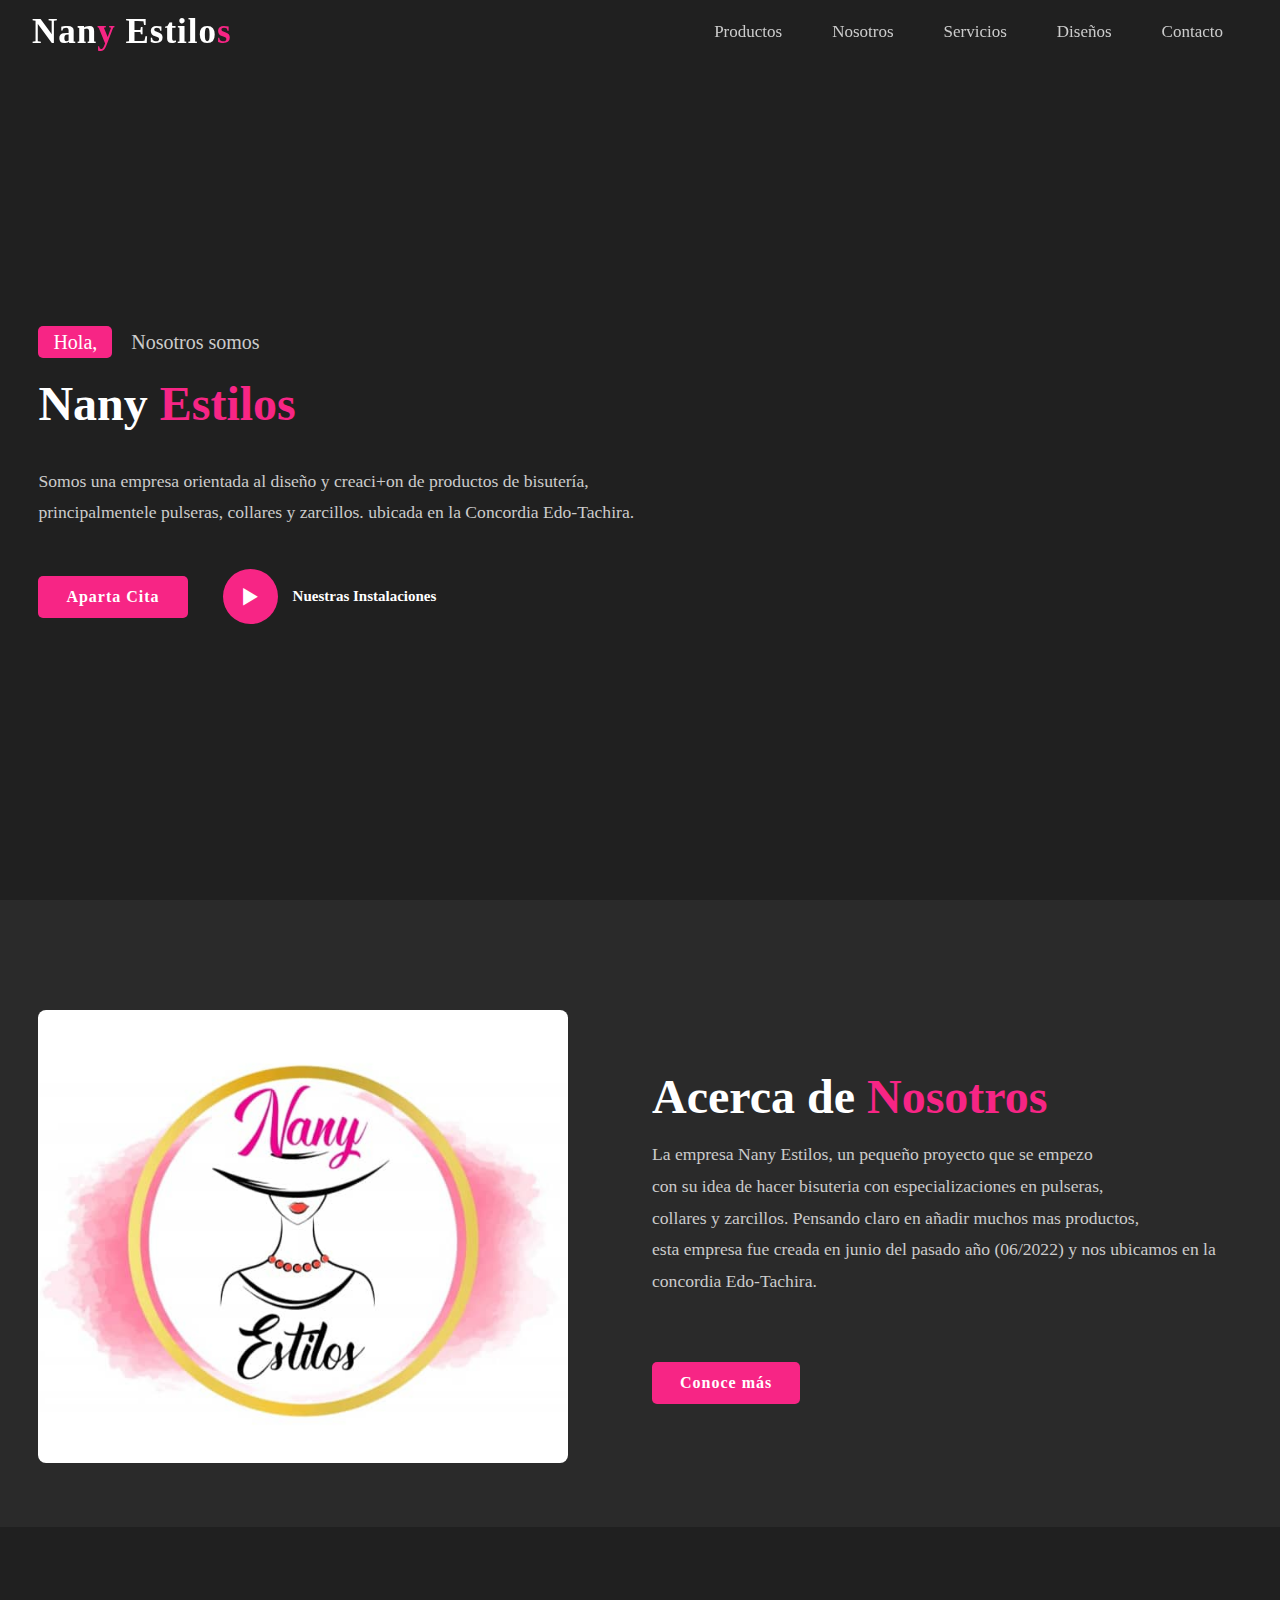
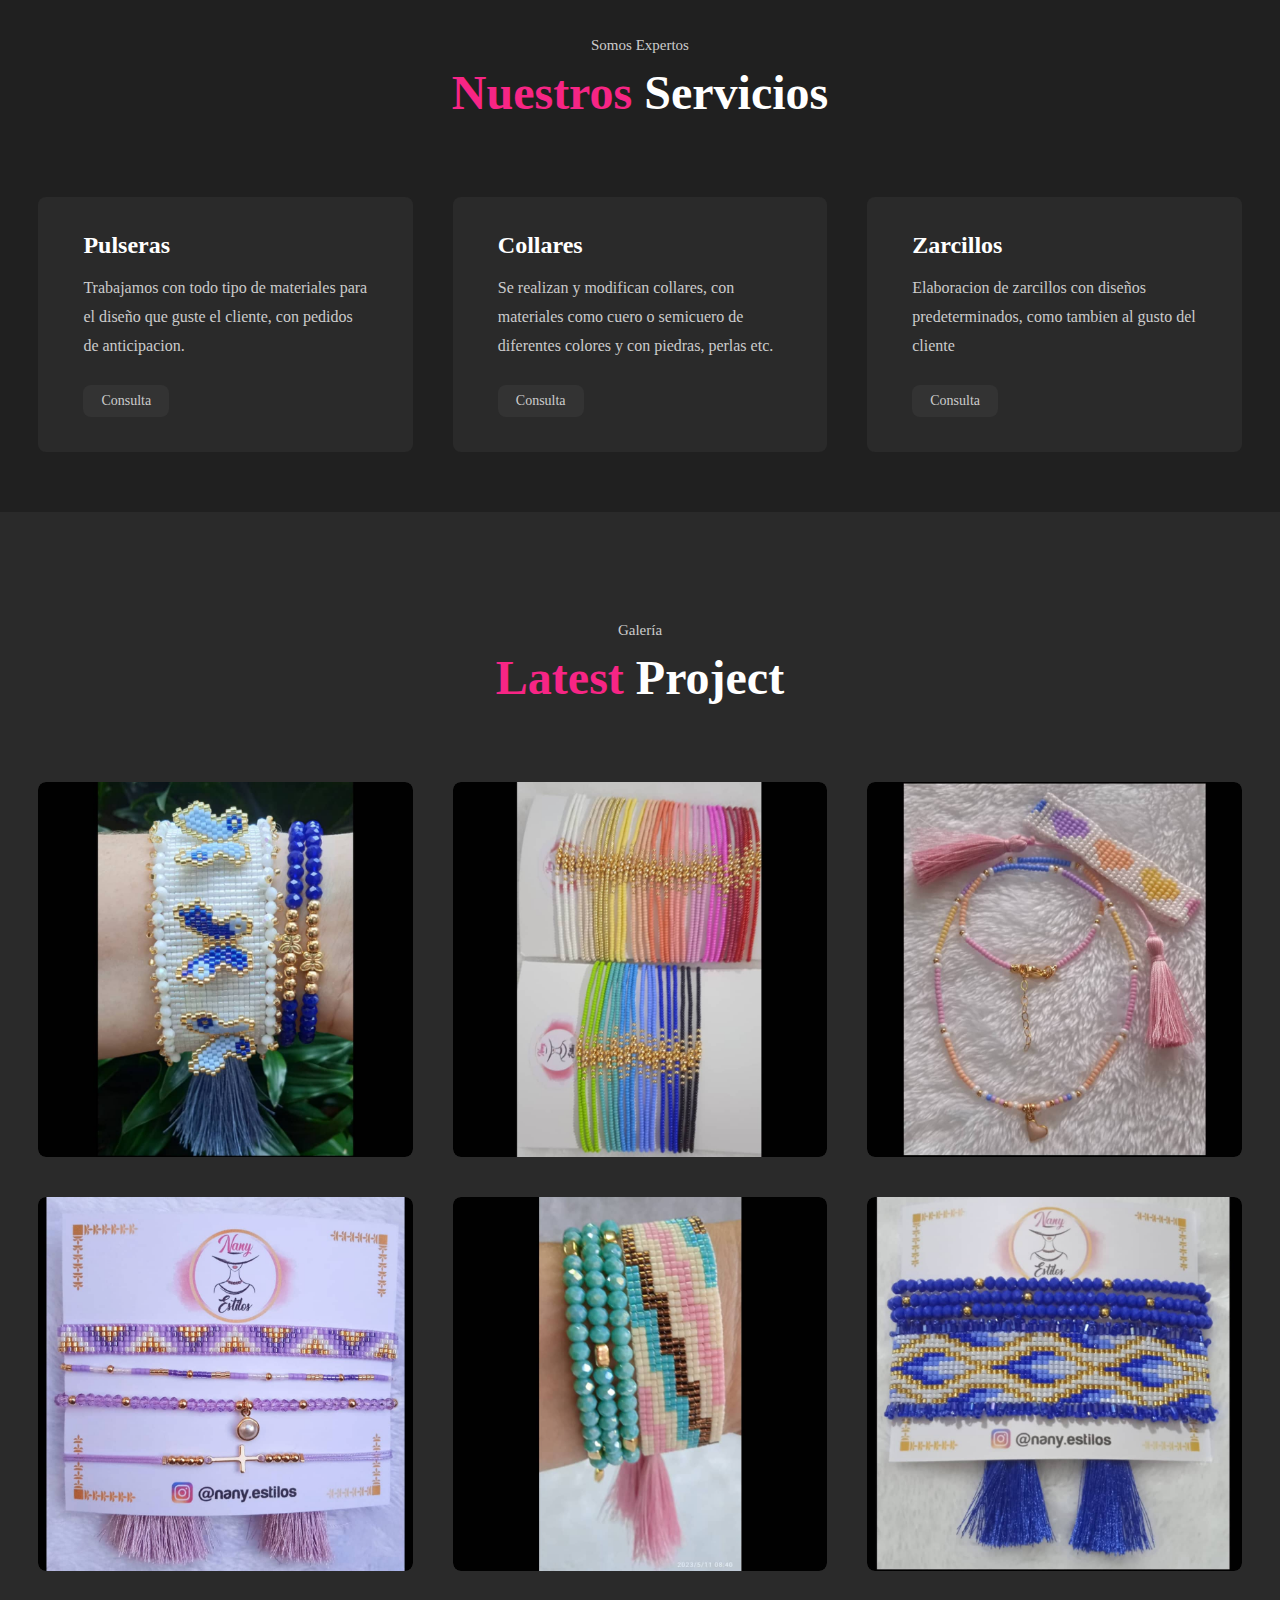
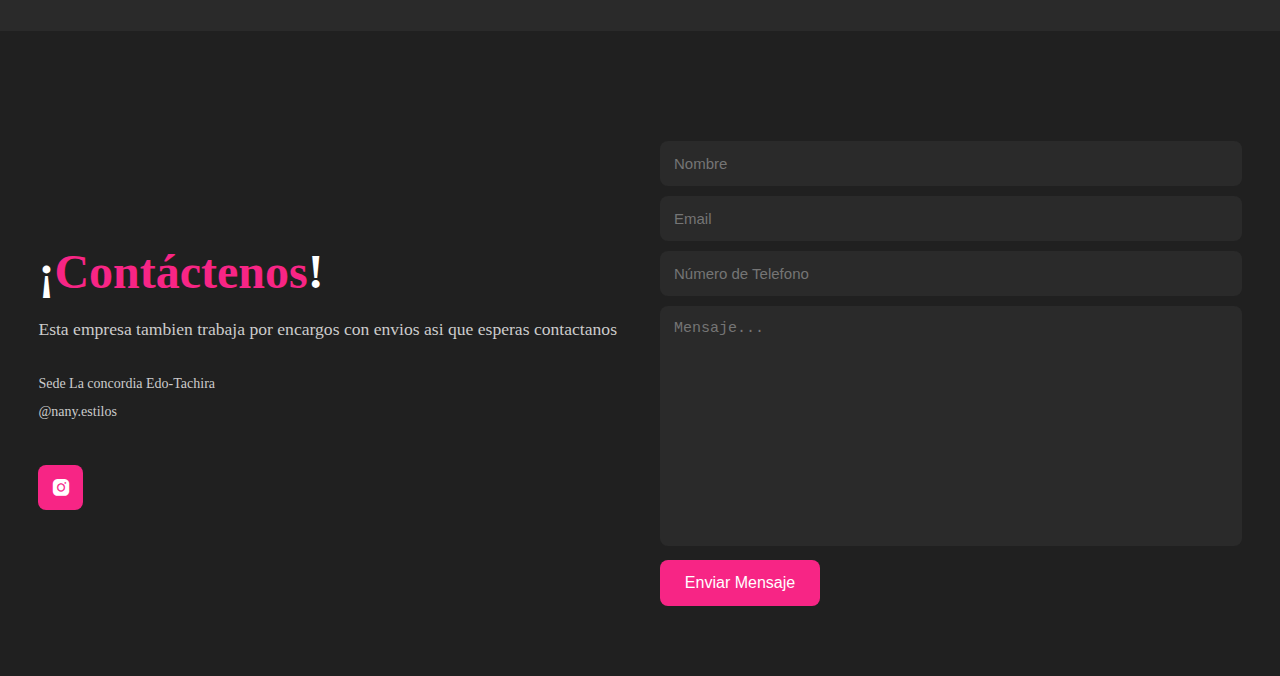
==== html/index.html @ 9bb36cf0 "enlaces" ====
<!DOCTYPE html>
<html lang="es-419">
<head>
    <meta charset="UTF-8">
    <meta name="viewport" content="width=device-width, initial-scale=1.0">
    <link rel="stylesheet" href="../css/index.css">
    <title>Document</title>

    <!-- enlace a libreria de iconos -->
    <link rel="stylesheet" href="https://unpkg.com/boxicons@latest/css/boxicons.min.css">

    <link rel="preconnect" href="https://fonts.googleapis.com">
    <link rel="preconnect" href="https://fonts.gstatic.com" crossorigin>
    <link href="https://fonts.googleapis.com/css2?family=Poppins:wght@300;400;500;600;700;800;900&display=swap"
        rel="stylesheet">
    <link rel="stylesheet" href="https://cdnjs.cloudflare.com/ajax/libs/font-awesome/5.15.3/css/all.min.css"></head>
<body>
    <!-- start header -->
    <header>
        <a href="#" class="logo">Nan<span>y</span> Estilo<span>s</span></a>
        <ul class="navlist">
            <li> <a href="./productos.html"> Productos</a> </li>
            <li> <a href="#nosotros"> Nosotros</a> </li>
            <li> <a href="#servicios"> Servicios</a> </li>
            <li> <a href="#diseños"> Diseños</a> </li>
            <li> <a href="#contacto"> Contacto</a> </li> 
        </ul>
        <div class="bx bx-menu" id="menu-icon">

        </div>
    </header>
    <!-- end header -->

    <!-- start home-->
    <section class="home" id="home">
        <div class="home-text">
            <div class="slide">
                <span class="one">Hola,</span>
                <span class="two">Nosotros somos</span>
            </div>
            <h3>Nany<span> Estilos</span></h3>
            <p>Somos una empresa orientada al diseño y creaci+on de productos de bisutería, <br>
               principalmentele pulseras, collares y zarcillos. ubicada en la Concordia Edo-Tachira.</p>
            <div class="button">
                <a href="#" class="btn">Aparta Cita</a>
                <a href="#" class="btn2" target="_blank"><span><i
                            class='bx bx-play'></i></span>Nuestras Instalaciones</a>
            </div>
        </div>
    </section>

    <!----about section design--->
    <a name="nosotros"></a>
    <section class="about" id="about" >
        <div class="about-img">
            <img src="../img/WhatsApp Image 2023-06-22 at 12.12.13 AM.jpeg">
        </div>

        <div class="about-text">
            <h2> Acerca de <span>Nosotros</span></h2>
            <br>
            <p>La empresa Nany Estilos, un pequeño proyecto que se empezo <br> con su idea de hacer bisuteria con especializaciones en pulseras, <br>
               collares y zarcillos. Pensando claro en añadir muchos mas productos, <br> esta empresa fue creada en junio del pasado año (06/2022)
               y nos ubicamos en la concordia Edo-Tachira.
            </p>
            <a href="#" class="btn">Conoce más</a>
        </div>
    </section>

    <!----service section design--->
    <a name="servicios"></a>
    <section class="services" id="services">
        <div class="main-text">
            <p>Somos Expertos </p>
            <h2><span>Nuestros</span> Servicios</h2>
        </div>

        <div class="services-content">
            <div class="box">
                <div class="s-icons">
                    <!-- <i class='bx bx-edit-alt'></i> -->
                </div>
                <h3>Pulseras </h3>
                <p>Trabajamos con todo tipo de materiales para el diseño que guste el cliente, con pedidos de anticipacion. </p>
                <a href="#" class="read">Consulta</a>
            </div>

            <div class="box">
                <div class="s-icons">
                    <!-- <i class="fa fa-heart"></i> -->
                </div>
                <h3>Collares</h3>
                <p>Se realizan y modifican collares, con materiales como cuero o semicuero de diferentes colores y con piedras, perlas etc. </p>
                <a href="#" class="read">Consulta</a>
            </div>

            <div class="box">
                <div class="s-icons">
                    <!-- <i class="fa fa-brain"></i> -->
                </div>
                <h3>Zarcillos</h3>
                <p>Elaboracion de zarcillos con diseños predeterminados, como tambien al gusto del cliente</p>
                <a href="#" class="read">Consulta</a>
            </div>

        </div>
    </section>

    <!----portfolio section design--->
    <a name="diseños"></a>
    <section class="portfolio" id="portfolio">
        <div class="main-text">
            <p>Galería</p>
            <h2><span>Latest</span> Project</h2>
        </div>

        <div class="portfolio-content">
            <div class="row">
                <img src="../img/img1.jpeg">
                <div class="layer">
                    <h5>Diseño 1</h5>
                    <p>Para mas modelos y compra virtual dar click aqui.</p>
                    <a href="../html/productos.html"><i class='bx bx-link-external' ></i></a>
                </div>
            </div>

            <div class="row">
                <img src="../img/img2.jpeg">
                <div class="layer">
                    <h5>Diseño 2</h5>
                    <p>Para mas modelos y compra virtual dar click aqui.</p>
                    <a href="../html/productos.html"><i class='bx bx-link-external' ></i></a>
                </div>
            </div>

            <div class="row">
                <img src="../img/img3.jpeg">
                <div class="layer">
                    <h5>Diseño 3</h5>
                    <p>Para mas modelos y compra virtual dar click aqui.</p>
                    <a href="../html/productos.html"><i class='bx bx-link-external' ></i></a>
                </div>
            </div>

            <div class="row">
                <img src="../img/img14.jpeg">
                <div class="layer">
                    <h5>Diseño 4</h5>
                    <p>Para mas modelos y compra virtual dar click aqui.</p>
                    <a href="../html/productos.html"><i class='bx bx-link-external' ></i></a>
                </div>
            </div>

            <div class="row">
                <img src="../img/img5.jpeg">
                <div class="layer">
                    <h5D>Diseño 5</h5>
                    <p>Para mas modelos y compra virtual dar click aqui.</p>
                    <a href="../html/productos.html"><i class='bx bx-link-external' ></i></a>
                </div>
            </div>

            <div class="row">
                <img src="../img/img6.jpeg">
                <div class="layer">
                    <h5>Diseño 6</h5>
                    <p>Para mas modelos y compra virtual dar click aqui.</p>
                    <a href="../html/productos.htm"><i class='bx bx-link-external' ></i></a>
                </div>
            </div>

        </div>
    </section>


    <!----contact section design--->
    <a name="contacto"></a>
    <section class="contact" id="contact">
        <div class="contact-text">
            <h2>¡<span>Contáctenos</span>!</h2>
            <br>
            <p>Esta empresa tambien trabaja por encargos con envios asi que esperas contactanos</p>
            <div class="list">
                <li><a
                        href="https://www.instagram.com/nany.estilos/">Sede
                        La concordia Edo-Tachira</a></li>
                <li><a href="#">@nany.estilos</a></li>
            </div>

            <div class="contact-icons">
                <a href="https://www.instagram.com/nany.estilos/"><i
                        class='bx bxl-instagram-alt'></i></a>
            </div>
        </div>

        <div class="contact-form">
            <form action="/message" method="post">
                <input type="name" placeholder="Nombre" name="name" required >
                <input type="email" placeholder="Email" name="email" required >
                <input type="number" placeholder="Número de Telefono" name="telefono" required>
                <textarea cols="35" rows="10" placeholder="Mensaje..." name="message" required></textarea>
                <input type="submit" value="Enviar Mensaje" class="submit">
            </form>
        </div>
    </section>
    </section>
    <!-- end home  -->
</body>
<script src="../js/index.js"></script>
</html>
---- css/index.css ----
* {
    padding: 0;
    margin: 0;
    box-sizing: border-box;
    text-decoration: none;
    list-style: none;
    scroll-behavior: smooth;
}
:root {
    --bg-color: #2a2a2a;
    --second-bg-color: #202020;
    --text-color: #fff;
    --second-color: #ccc;
    --main-color: #f72585;
    --big-font: 5rem;
    --h2-font: 3rem;
    --p-font: 1.1rem;
}
body {
    background: var(--bg-color);
    color: var(--text-color)
}
header {
    position: fixed;
    width: 100%;
    top: 0;
    right: 0;
    z-index: 1000;
    display: flex;
    align-items: center;
    justify-content: space-between;
    background: transparent;
    padding: 22px 15%;
    border-bottom: 1px solid transparent;
    transition: all .45s ease;
}
.logo {
    color: var(--text-color);
    font-size: 35px;
    font-weight: 700;
    letter-spacing: 1px
}
span {
    color: #f72585;
}
.navlist {
    display: flex;
}
.navlist a{
    color: var(--second-color);
    font-size: 17px;
    font-weight: 500;
    margin: 0 25px;
    transition: all .45s ease;
}
.navlist a:hover {
    color: #f72585;
}
.navlist a.active {
    color: #f72585;
}
#menu-icon {
    font-size: 35px;
    color: var(--text-color);
    z-index: 10001;
    cursor: pointer;
    margin-left: 25px;
    display: none;
}

section {
    padding: 160px 15% 120px;
}
.home {
    position: relative;
    height: 100vh;
    width: 100%;
    background: #202020;
    background-size: cover;
    background-position: center;
    display: flex;
    align-items: center;
    justify-content: flex-start;
}
.slide {
    margin-bottom: 20px;
}
.one {
    display: inline-block;
    margin-right: 15px;
    height: 32px;
    padding: 0 15px;
    line-height: 32px;
    font-size: 20px;
    font-weight: 500;
    border-radius: 5px;
    background: var(--main-color);
    color: var(--text-color)
}
.two {
    display: inline-block;
    color: var(--second-color);
    font-size: 20px;
    font-weight: 500;
}
.home-text h1 {
    font-size: var(--second-color);
    font-weight: 700;
    color: var(--text-color);
    list-style: 1.1;
    margin: 0 0 8px;
}
.home-text h3{
	color: var(--text-color);
	margin: 0 0 35px;
	font-size: 3rem;
	font-weight: 700;
	line-height: 1.1;
}
.home-text p{
	color: var(--second-color);
	font-size: var(--p-font);
	line-height: 1.8;
	margin-bottom: 40px;
}
.button{
	display: inline-flex;
	align-items: center;
	justify-content: center;
}
.btn{
	display: inline-block;
	padding: 12px 28px;
	background: var(--main-color);
	border-radius: 5px;
	color: var(--text-color);
	font-size: 1rem;
	letter-spacing: 1px;
	font-weight: 600;
	transition: all .45s ease;
}
.btn:hover{
	transform: scale(0.9);
}
.btn2{
	display: inline-flex;
	align-items: center;
	justify-content: center;
	font-size: 15px;
	font-weight: 600;
	color: var(--text-color);
	margin-left: 35px;
}
.btn2 span i{
	height: 55px;
	width: 55px;
	background: var(--main-color);
	color: var(--text-color);
	display: flex;
	align-items: center;
	justify-content: center;
	font-size: 35px;
	border-radius: 50%;
	margin-right: 15px;
	transition: all .45s ease;
}
.btn2 span i:hover{
	transform: scale(1.1) translateY(5px);
}

header.sticky{
	background: var(--bg-color);
	border-bottom: 1px solid #ffffff1a;
	padding: 12px 15%;
}

.about{
	display: grid;
	grid-template-columns: repeat(2, 1fr);
	align-items: center;
	gap: 1.5rem;
}
.about-img img{
	max-width: 530px;
	height: auto;
	width: 100%;
	border-radius: 8px;
}
.about-text h2{
	font-size: var(--h2-font);
	line-height: 1;
}
.about-text h4{
	font-size: 24px;
	font-weight: 600;
	color: var(--text-color);
	line-height: 1.7;
	margin: 15px 0 30px;
}
.about-text p{
	color: var(--second-color);
	font-size: var(--p-font);
	line-height: 1.8;
	margin-bottom: 4rem;
}

.services{
	background: var(--second-bg-color);
}
.main-text{
	text-align: center;
}
.main-text p{
	color: var(--second-color);
	font-size: 15px;
	margin-bottom: 15px;
}
.main-text h2{
	font-size: var(--h2-font);
	line-height: 1;
}
.services-content{
	display: grid;
	grid-template-columns: repeat(auto-fit, minmax(250px, auto));
	align-items: center;
	gap: 2.5rem;
	margin-top: 5rem;
}
.box{
	background: var(--bg-color);
	padding: 35px 45px;
	border-radius: 8px;
	transition: all .45s ease;
}
.s-icons i{
	font-size: 32px;
	margin-bottom: 20px;
}
.box h3{
	font-size: 24px;
	font-weight: 600;
	color: var(--text-color);
	margin-bottom: 15px;
}
.box p{
	color: var(--second-color);
	font-size: 1rem;
	line-height: 1.8;
	margin-bottom: 25px;
}
.read{
	display: inline-block;
	padding: 8px 18px;
	background: #333333;
	color: var(--second-color);
	font-size: 14px;
	font-weight: 500;
	border-radius: 8px;
	transition: all .45s ease;
}
.read:hover{
	letter-spacing: 1px;
	background: #ffffff99;
	color: var(--text-color);
}
.box:hover{
	transform: translateY(-8px);
	cursor: pointer;
}

.portfolio-content{
	display: grid;
	grid-template-columns: repeat(auto-fit, minmax(350px, auto));
	align-items: center;
	gap: 2.5rem;
	margin-top: 5rem;
}
.row{
	position: relative;
	overflow: hidden;
	border-radius: 8px;
	cursor: pointer;
}
.row img{
	width: 100%;
	border-radius: 8px;
	display: block;
	transition: transform 0.5s;
}
.layer{
	width: 100%;
	height: 0;
	background: linear-gradient(rgba(0,0,0,0.1), #ff004f);
	position: absolute;
	border-radius: 8px;
	left: 0;
	bottom: 0;
	overflow: hidden;
	display: flex;
	flex-direction: column;
	align-items: center;
	justify-content: center;
	text-align: center;
	padding: 0 40px;
	transition: height 0.5s;
}
.layer h5{
	font-size: 20px;
	font-weight: 600;
	margin-bottom: 15px;
}
.layer p{
	color: var(--second-color);
	font-size: 1rem;
	line-height: 1.8;
}
.layer i{
	color: var(--main-color);
	margin-top: 20px;
	font-size: 20px;
	background: var(--text-color);
	width: 60px;
	height: 60px;
	display: flex;
	align-items: center;
	justify-content: center;
	border-radius: 50%;
}
.row:hover img{
	transform: scale(1.1);
}
.row:hover .layer{
	height: 100%;
}

.contact{
	background: var(--second-bg-color);
	display: grid;
	grid-template-columns: repeat(2, 1fr);
	align-items: center;
	gap: 2.5rem;
}
.contact-text h4{
	color: var(--text-color);
	margin: 18px 0;
	font-size: 20px;
	font-weight: 600;
}
.contact-text h2{
	font-size: var(--h2-font);
	line-height: 1;
}
.contact-text p{
	color: var(--second-color);
	font-size: var(--p-font);
	line-height: 1.8;
	margin-bottom: 30px;
}
.list{
	margin-bottom: 2.8rem;
}
.list li{
	margin-bottom: 12px;
}
.list li a{
	display: block;
	color: var(--second-color);
	font-size: 14px;
	transition: all .45s ease;
}
.list li a:hover{
	color: var(--text-color);
	transform: translateX(5px);
}
.contact-icons i{
	height: 45px;
	width: 45px;
	background: var(--main-color);
	color: var(--text-color);
	font-size: 22px;
	display: inline-flex;
	align-items: center;
	justify-content: center;
	border-radius: 8px;
	margin-right: 15px;
	transition: all .45s ease;
}
.contact-icons i:hover{
	background: var(--text-color);
	color: var(--main-color);
}

.contact-form form{
	position: relative;
}
.contact-form form input,
form textarea{
	width: 100%;
	padding: 14px;
	background: var(--bg-color);
	color: var(--text-color);
	border: none;
	outline: none;
	font-size: 15px;
	border-radius: 8px;
	margin-bottom: 10px;
}
.contact-form textarea{
	resize: none;
	height: 240px;
}
.contact-form .submit{
	display: inline-block;
	font-size: 16px;
	background: var(--main-color);
	color: var(--text-color);
	width: 160px;
	transition: all .45s ease;
}
.contact-form .submit:hover{
	transform: scale(1.1);
	cursor: pointer;
}

.end{
	padding: 20px 15%;
	display: flex;
	flex-wrap: wrap;
	align-items: center;
	justify-content: space-between;
	gap: 2rem;
	background: var(--bg-color);
}
.last-text p{
	color: var(--second-color);
	font-size: 14px;
}
.top i{
	padding: 10px;
	border-radius: 8px;
	font-size: 15px;
	color: var(--text-color);
	background: var(--main-color);
}



@media (max-width: 1480px){
	header{
		padding: 12px 2.5%;
		transition: .1s;
	}
	header.sticky{
		padding: 10px 2.5%;
		transition: .1s;;
	}
	section{
		padding: 110px 3% 60px;
	}
	.end{
		padding: 15px 3%;
	}
}

@media (max-width: 1100px){
	:root{
		--big-font: 4rem;
	  --h2-font: 2.5rem;
	  --p-font: 1rem;
	  transition: .1s;
	}
	.home-text h3{
		font-size: 2.5rem;
	}
	.home{
		height: 87vh;
	}
}

@media (max-width: 920px){
	.about{
		grid-template-columns: 1fr;
	}
	.about-img{
		text-align: center;
		order: 2;
	}
	.about-img img{
		width: 100%;
		height: auto;
		max-width: 100%;
	}
	.contact{
		grid-template-columns: 1fr;
	}
}





@media (max-width: 840px){
	#menu-icon{
		display: block;
	}
	.navlist{
		position: absolute;
		top: -1000px;
		right: 0;
		left: 0;
		display: flex;
		flex-direction: column;
		background: var(--bg-color);
		text-align: left;
		transition: all .45s ease;
	}
	.navlist a, .navlist button{
		display: block;
		margin: 17px;
		font-size: 20px;
		transition: all .45s ease;
		color: var(--text-color);
	}
	.navlist a:hover{
		color: var(--main-color);
	}
	.navlist a.active{
		color: var(--text-color);
	}
	.navlist.open{
		top: 100%;
	}
}
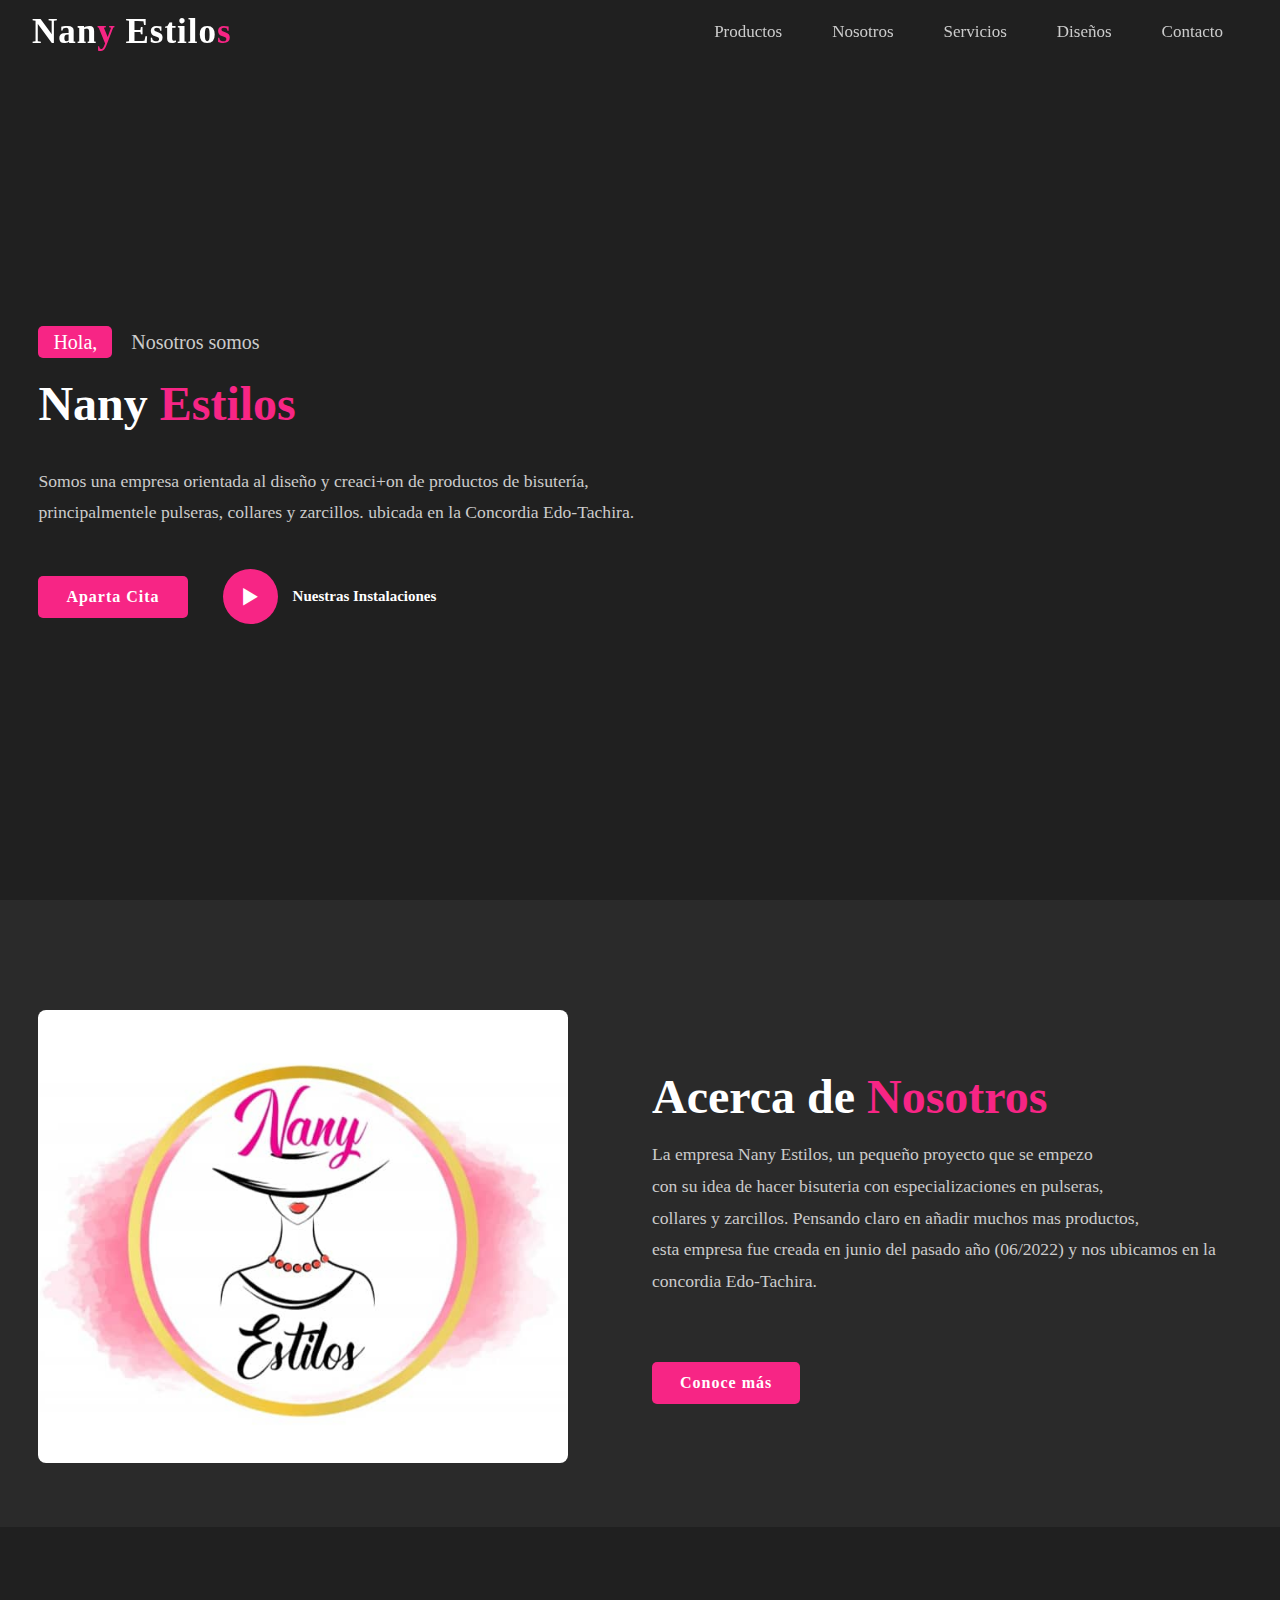
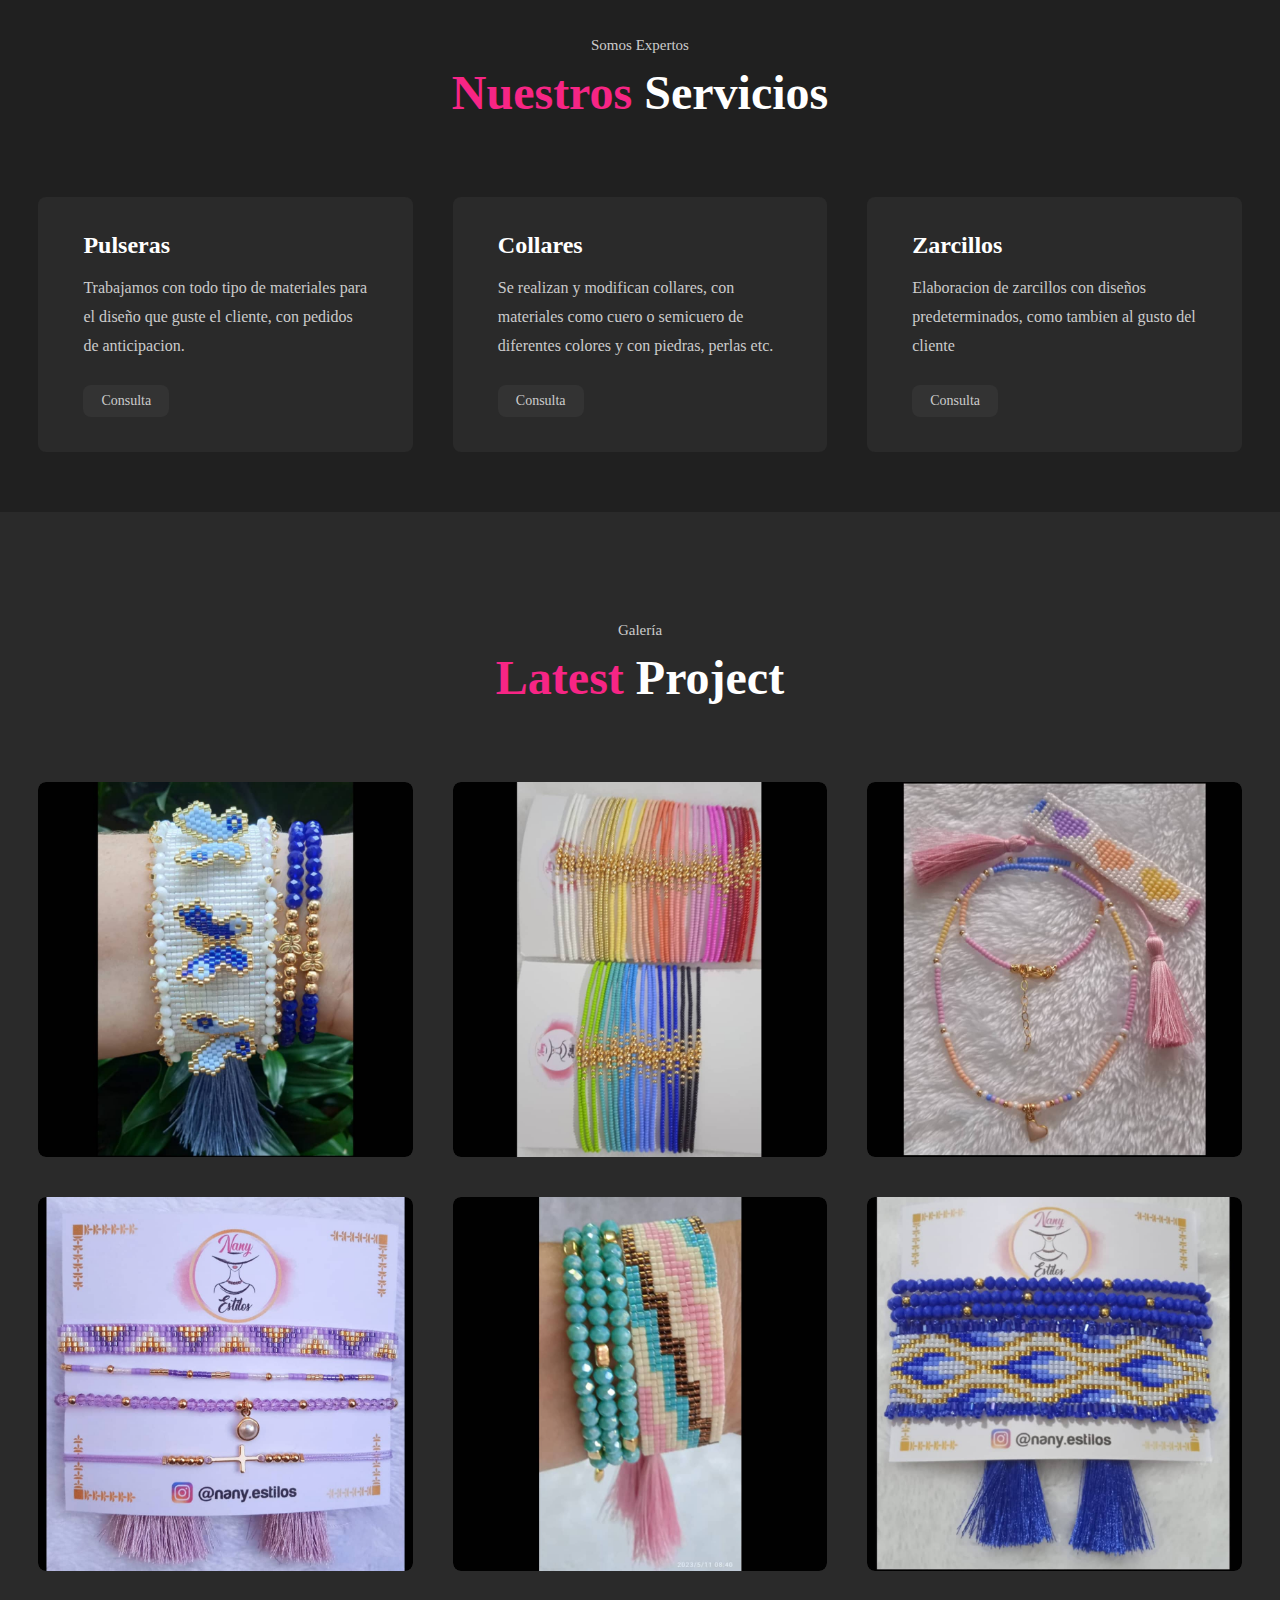
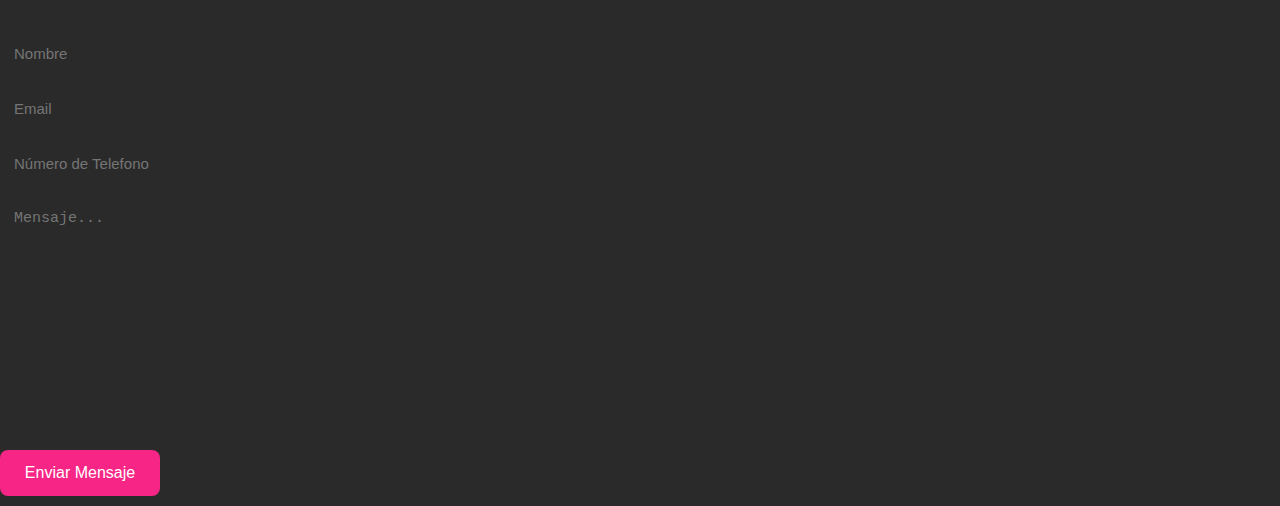
==== commit e7d248ef: "cambios xd" ====
--- a/html/index.html
+++ b/html/index.html
@@ -175,23 +175,7 @@
 
     <!----contact section design--->
     <a name="contacto"></a>
-    <section class="contact" id="contact">
-        <div class="contact-text">
-            <h2>¡<span>Contáctenos</span>!</h2>
-            <br>
-            <p>Esta empresa tambien trabaja por encargos con envios asi que esperas contactanos</p>
-            <div class="list">
-                <li><a
-                        href="https://www.instagram.com/nany.estilos/">Sede
-                        La concordia Edo-Tachira</a></li>
-                <li><a href="#">@nany.estilos</a></li>
-            </div>
 
-            <div class="contact-icons">
-                <a href="https://www.instagram.com/nany.estilos/"><i
-                        class='bx bxl-instagram-alt'></i></a>
-            </div>
-        </div>
 
         <div class="contact-form">
             <form action="/message" method="post">
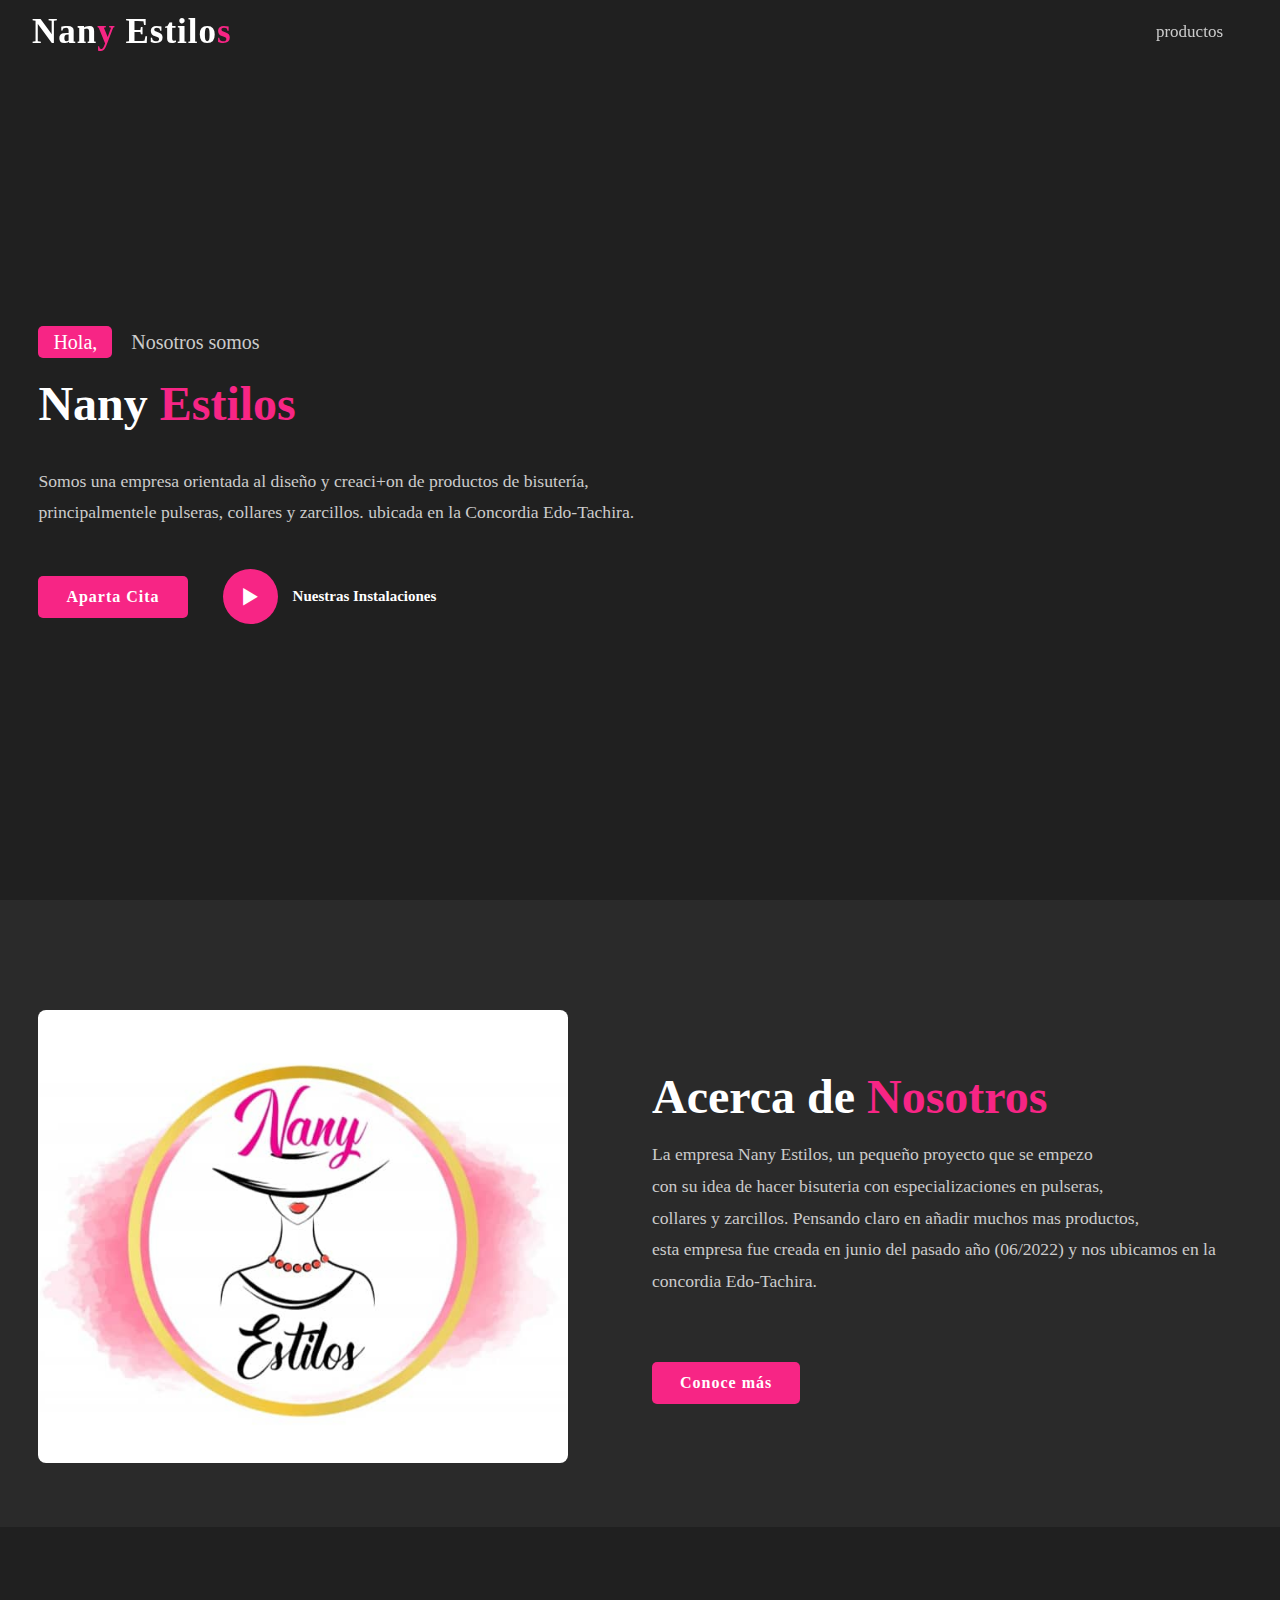
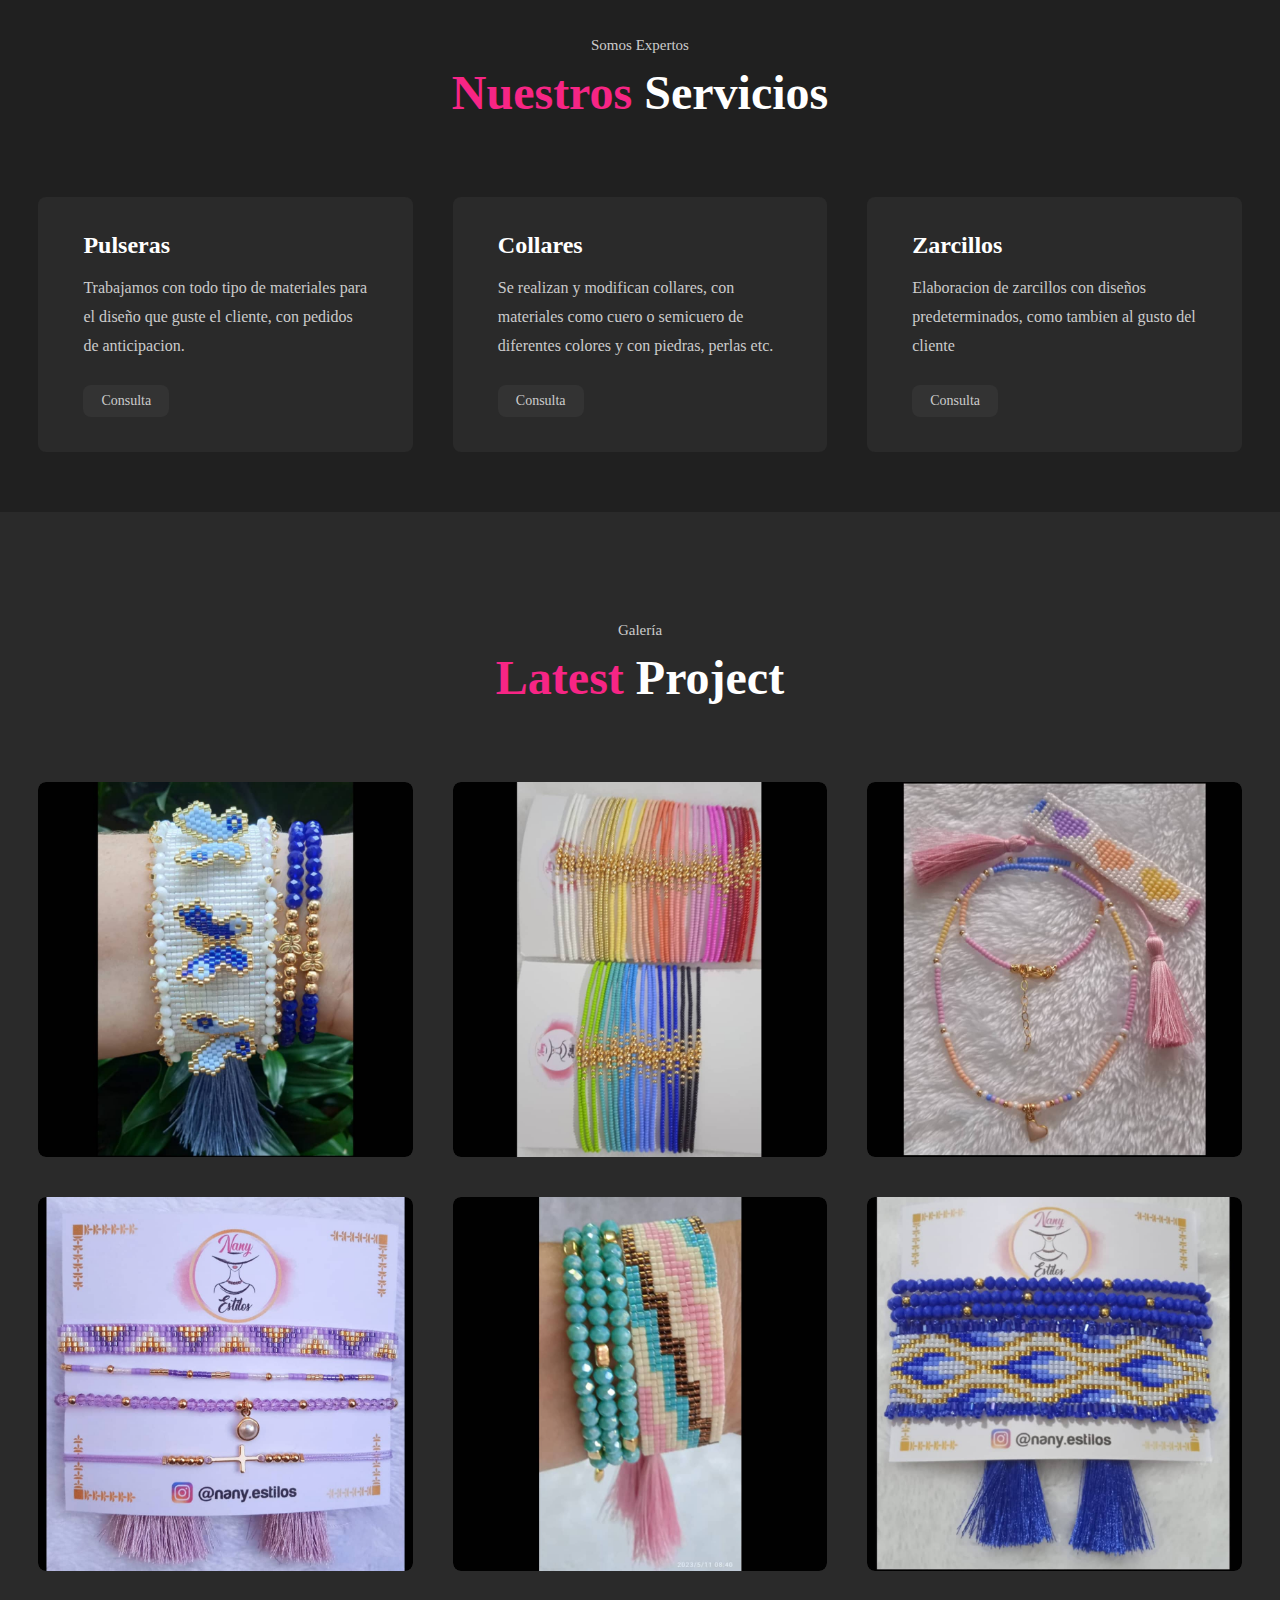
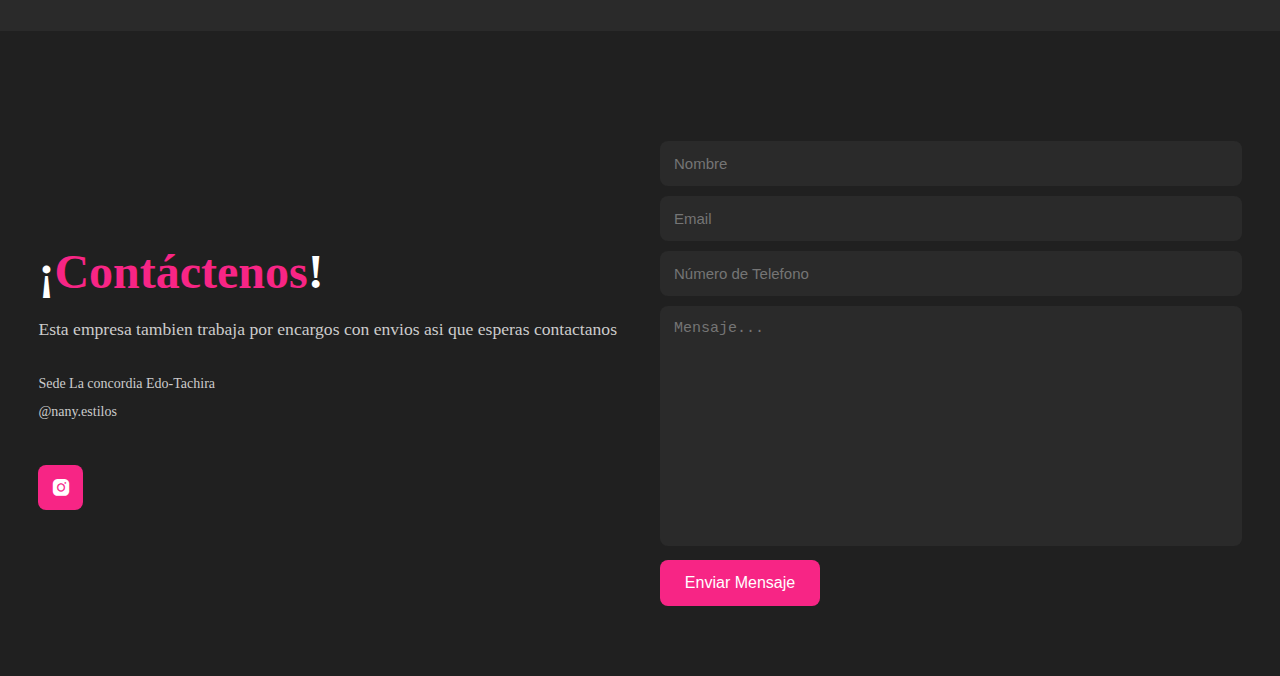
==== commit fc6b4d46: "more styles" ====
--- a/html/index.html
+++ b/html/index.html
@@ -19,11 +19,7 @@
     <header>
         <a href="#" class="logo">Nan<span>y</span> Estilo<span>s</span></a>
         <ul class="navlist">
-            <li> <a href="./productos.html"> Productos</a> </li>
-            <li> <a href="#nosotros"> Nosotros</a> </li>
-            <li> <a href="#servicios"> Servicios</a> </li>
-            <li> <a href="#diseños"> Diseños</a> </li>
-            <li> <a href="#contacto"> Contacto</a> </li> 
+            <li> <a href="./productos.html"> productos </a> </li>
         </ul>
         <div class="bx bx-menu" id="menu-icon">
 
@@ -50,14 +46,14 @@
     </section>
 
     <!----about section design--->
-    <a name="nosotros"></a>
-    <section class="about" id="about" >
+
+    <section class="about" id="about">
         <div class="about-img">
             <img src="../img/WhatsApp Image 2023-06-22 at 12.12.13 AM.jpeg">
         </div>
 
         <div class="about-text">
-            <h2> Acerca de <span>Nosotros</span></h2>
+            <h2>Acerca de <span>Nosotros</span></h2>
             <br>
             <p>La empresa Nany Estilos, un pequeño proyecto que se empezo <br> con su idea de hacer bisuteria con especializaciones en pulseras, <br>
                collares y zarcillos. Pensando claro en añadir muchos mas productos, <br> esta empresa fue creada en junio del pasado año (06/2022)
@@ -68,7 +64,6 @@
     </section>
 
     <!----service section design--->
-    <a name="servicios"></a>
     <section class="services" id="services">
         <div class="main-text">
             <p>Somos Expertos </p>
@@ -107,7 +102,6 @@
     </section>
 
     <!----portfolio section design--->
-    <a name="diseños"></a>
     <section class="portfolio" id="portfolio">
         <div class="main-text">
             <p>Galería</p>
@@ -174,8 +168,23 @@
 
 
     <!----contact section design--->
-    <a name="contacto"></a>
-
+    <section class="contact" id="contact">
+        <div class="contact-text">
+            <h2>¡<span>Contáctenos</span>!</h2>
+            <br>
+            <p>Esta empresa tambien trabaja por encargos con envios asi que esperas contactanos</p>
+            <div class="list">
+                <li><a
+                        href="https://www.instagram.com/nany.estilos/">Sede
+                        La concordia Edo-Tachira</a></li>
+                <li><a href="#">@nany.estilos</a></li>
+            </div>
+
+            <div class="contact-icons">
+                <a href="https://www.instagram.com/nany.estilos/"><i
+                        class='bx bxl-instagram-alt'></i></a>
+            </div>
+        </div>
 
         <div class="contact-form">
             <form action="/message" method="post">
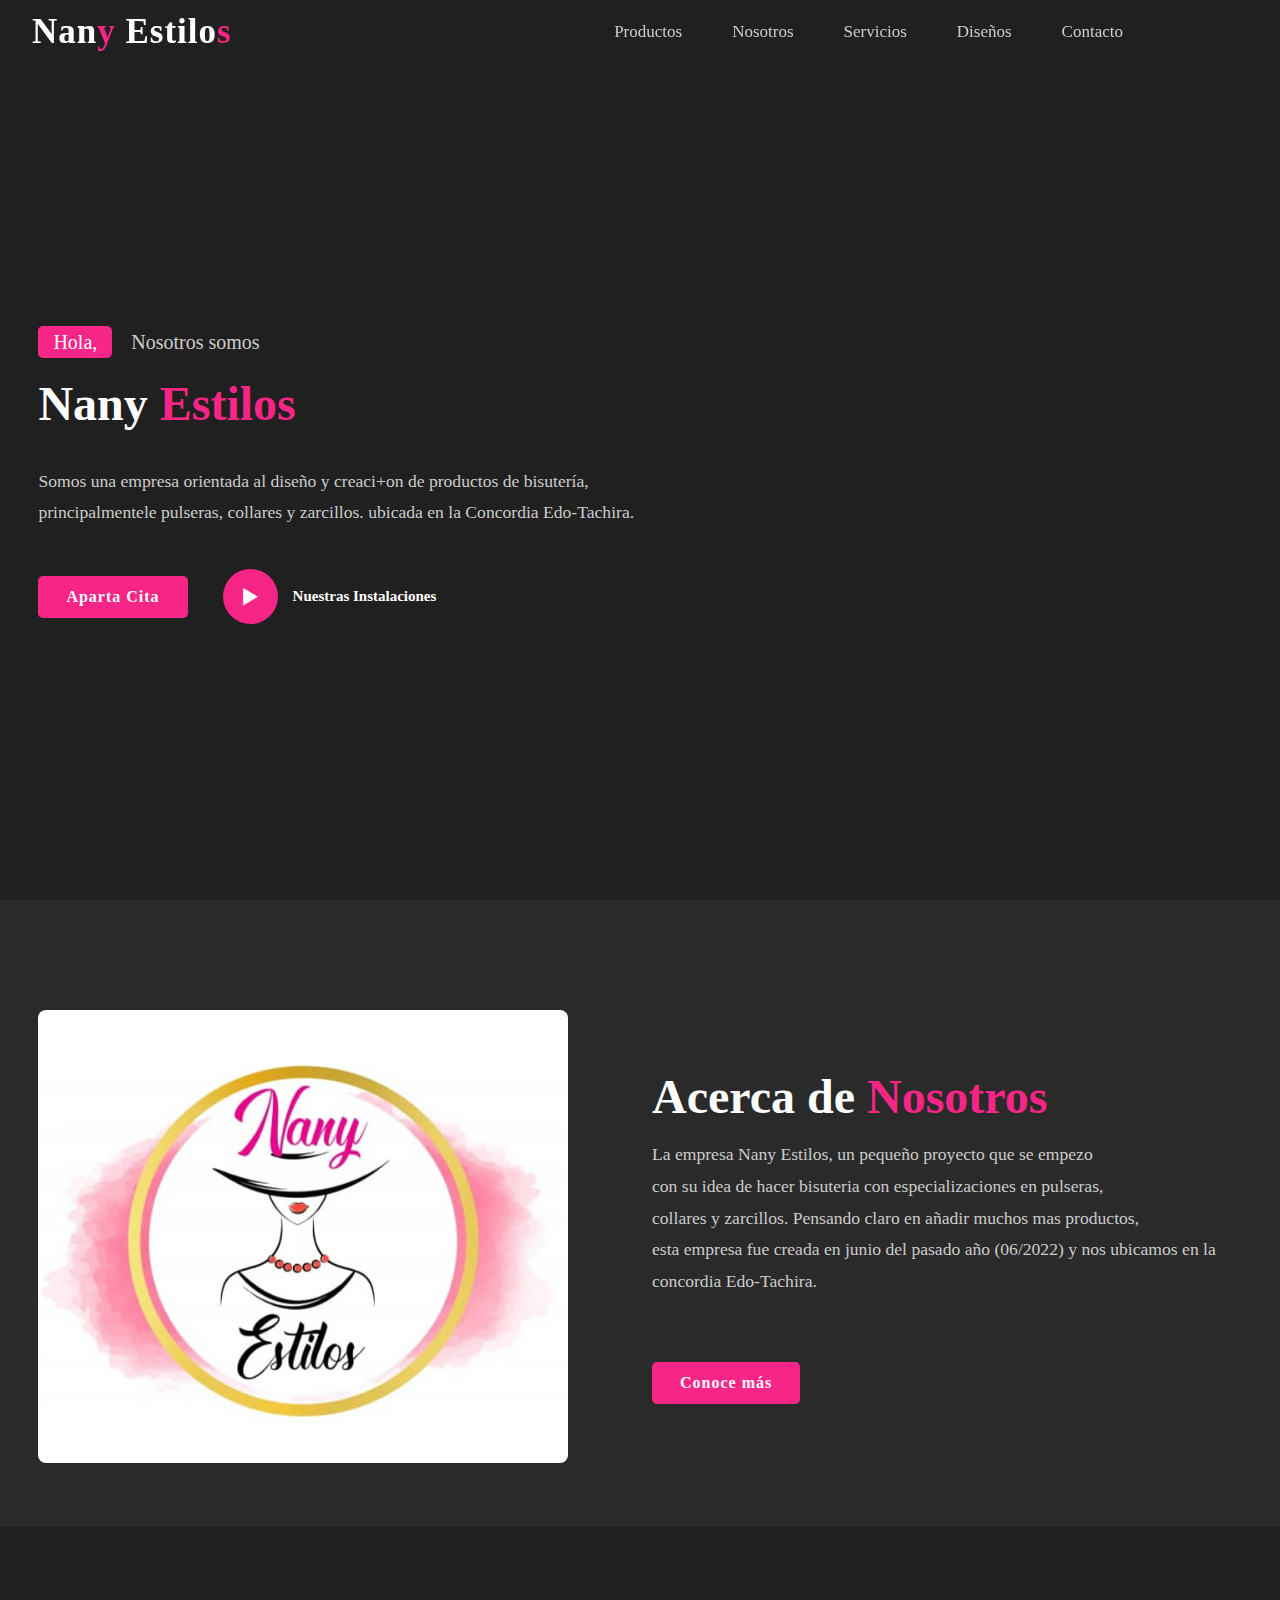
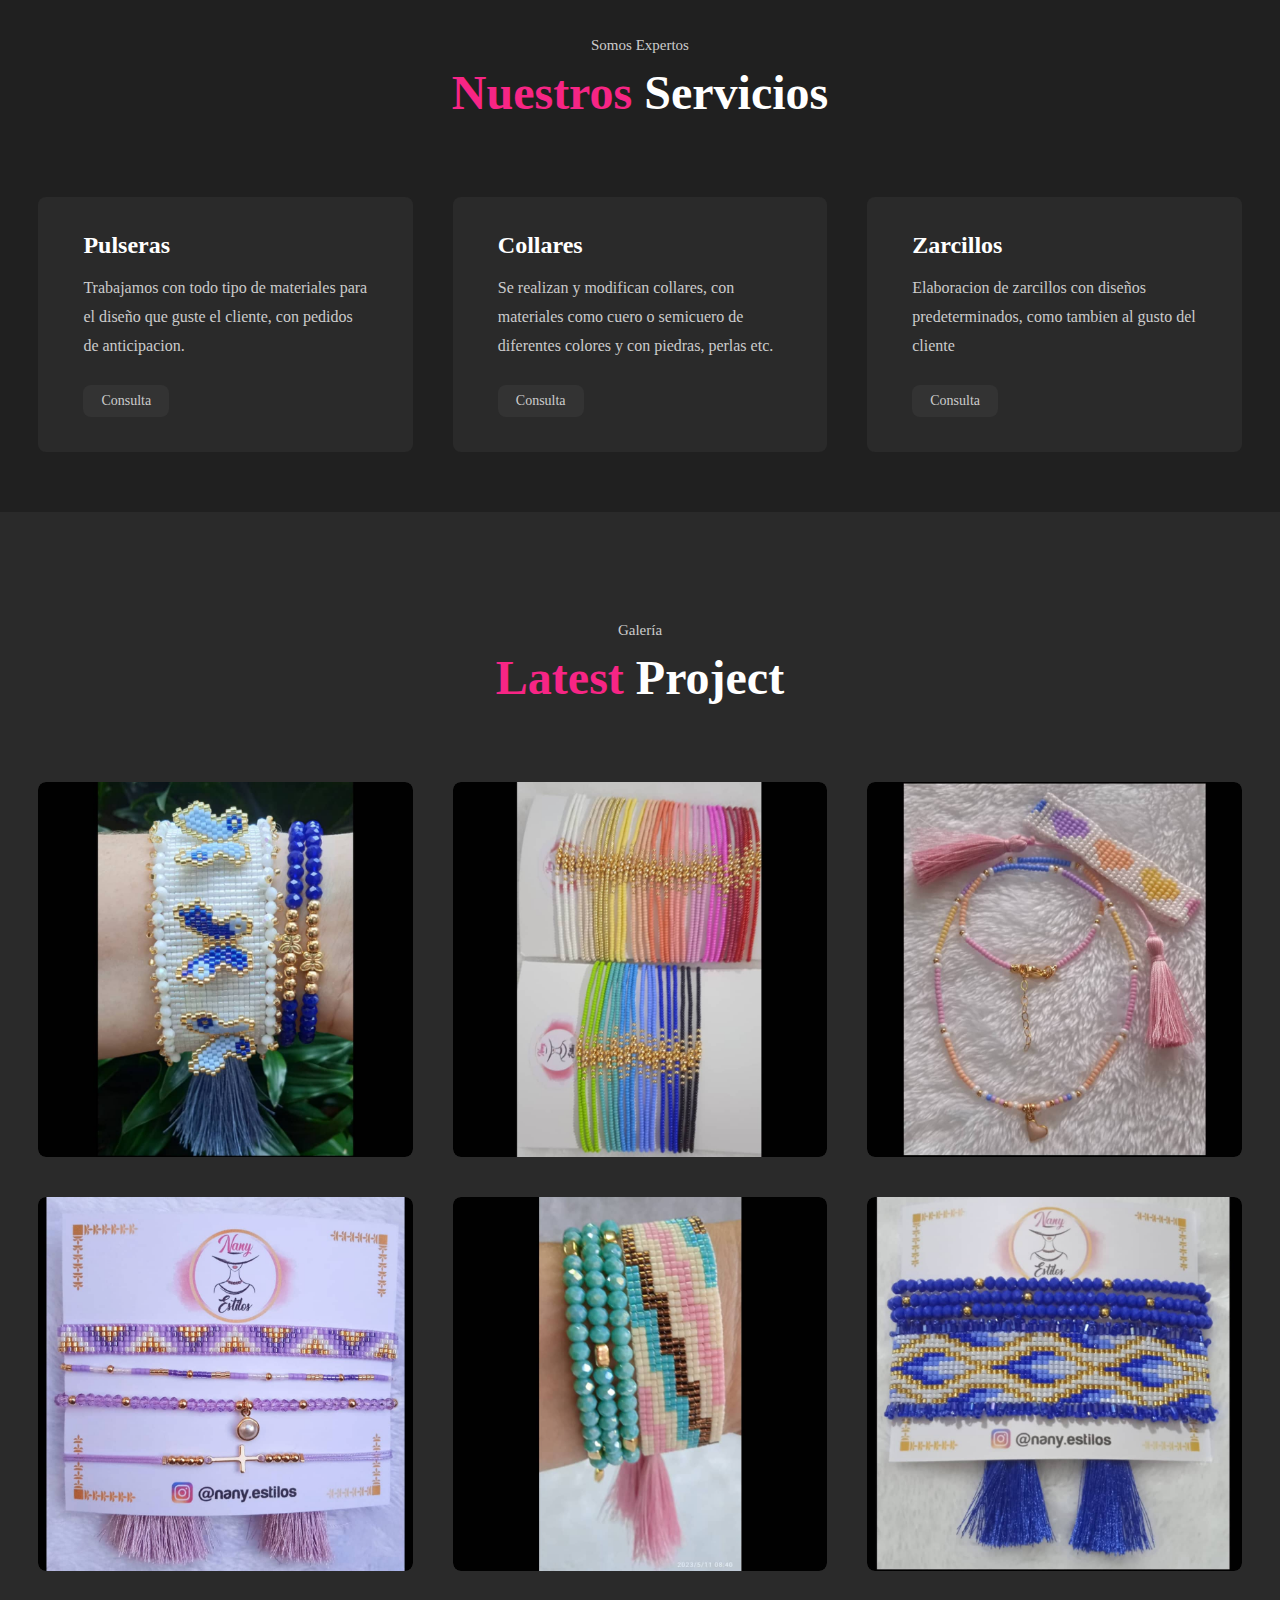
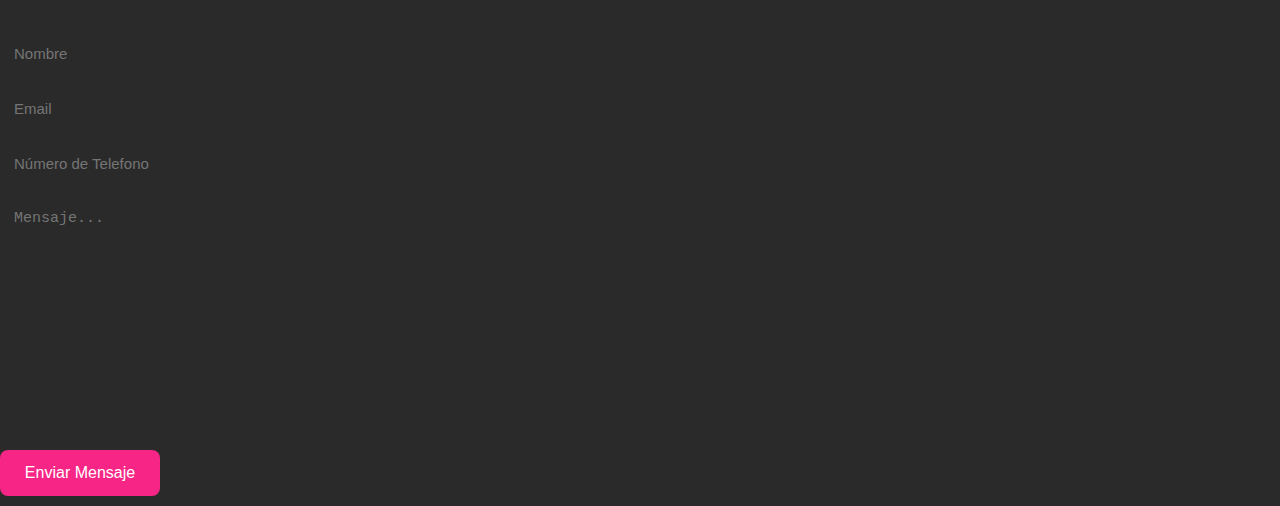
==== commit f40ae1c0: "Co-authored-by: Jones.music7 <Jones751mp@users.noreply.github.com>" ====
--- a/html/index.html
+++ b/html/index.html
@@ -19,7 +19,13 @@
     <header>
         <a href="#" class="logo">Nan<span>y</span> Estilo<span>s</span></a>
         <ul class="navlist">
-            <li> <a href="./productos.html"> productos </a> </li>
+            <li> <a href="./productos.html"> Productos</a> </li>
+            <li> <a href="#nosotros"> Nosotros</a> </li>
+            <li> <a href="#servicios"> Servicios</a> </li>
+            <li> <a href="#diseños"> Diseños</a> </li>
+            <li> <a href="#contacto"> Contacto</a> </li>
+            <li><a href="./ingresar.html"></a></li>
+            <li><a href="./registrarse.html"></a></li>
         </ul>
         <div class="bx bx-menu" id="menu-icon">
 
@@ -46,14 +52,14 @@
     </section>
 
     <!----about section design--->
-
-    <section class="about" id="about">
+    <a name="nosotros"></a>
+    <section class="about" id="about" >
         <div class="about-img">
             <img src="../img/WhatsApp Image 2023-06-22 at 12.12.13 AM.jpeg">
         </div>
 
         <div class="about-text">
-            <h2>Acerca de <span>Nosotros</span></h2>
+            <h2> Acerca de <span>Nosotros</span></h2>
             <br>
             <p>La empresa Nany Estilos, un pequeño proyecto que se empezo <br> con su idea de hacer bisuteria con especializaciones en pulseras, <br>
                collares y zarcillos. Pensando claro en añadir muchos mas productos, <br> esta empresa fue creada en junio del pasado año (06/2022)
@@ -64,6 +70,7 @@
     </section>
 
     <!----service section design--->
+    <a name="servicios"></a>
     <section class="services" id="services">
         <div class="main-text">
             <p>Somos Expertos </p>
@@ -102,6 +109,7 @@
     </section>
 
     <!----portfolio section design--->
+    <a name="diseños"></a>
     <section class="portfolio" id="portfolio">
         <div class="main-text">
             <p>Galería</p>
@@ -168,23 +176,8 @@
 
 
     <!----contact section design--->
-    <section class="contact" id="contact">
-        <div class="contact-text">
-            <h2>¡<span>Contáctenos</span>!</h2>
-            <br>
-            <p>Esta empresa tambien trabaja por encargos con envios asi que esperas contactanos</p>
-            <div class="list">
-                <li><a
-                        href="https://www.instagram.com/nany.estilos/">Sede
-                        La concordia Edo-Tachira</a></li>
-                <li><a href="#">@nany.estilos</a></li>
-            </div>
+    <a name="contacto"></a>
 
-            <div class="contact-icons">
-                <a href="https://www.instagram.com/nany.estilos/"><i
-                        class='bx bxl-instagram-alt'></i></a>
-            </div>
-        </div>
 
         <div class="contact-form">
             <form action="/message" method="post">
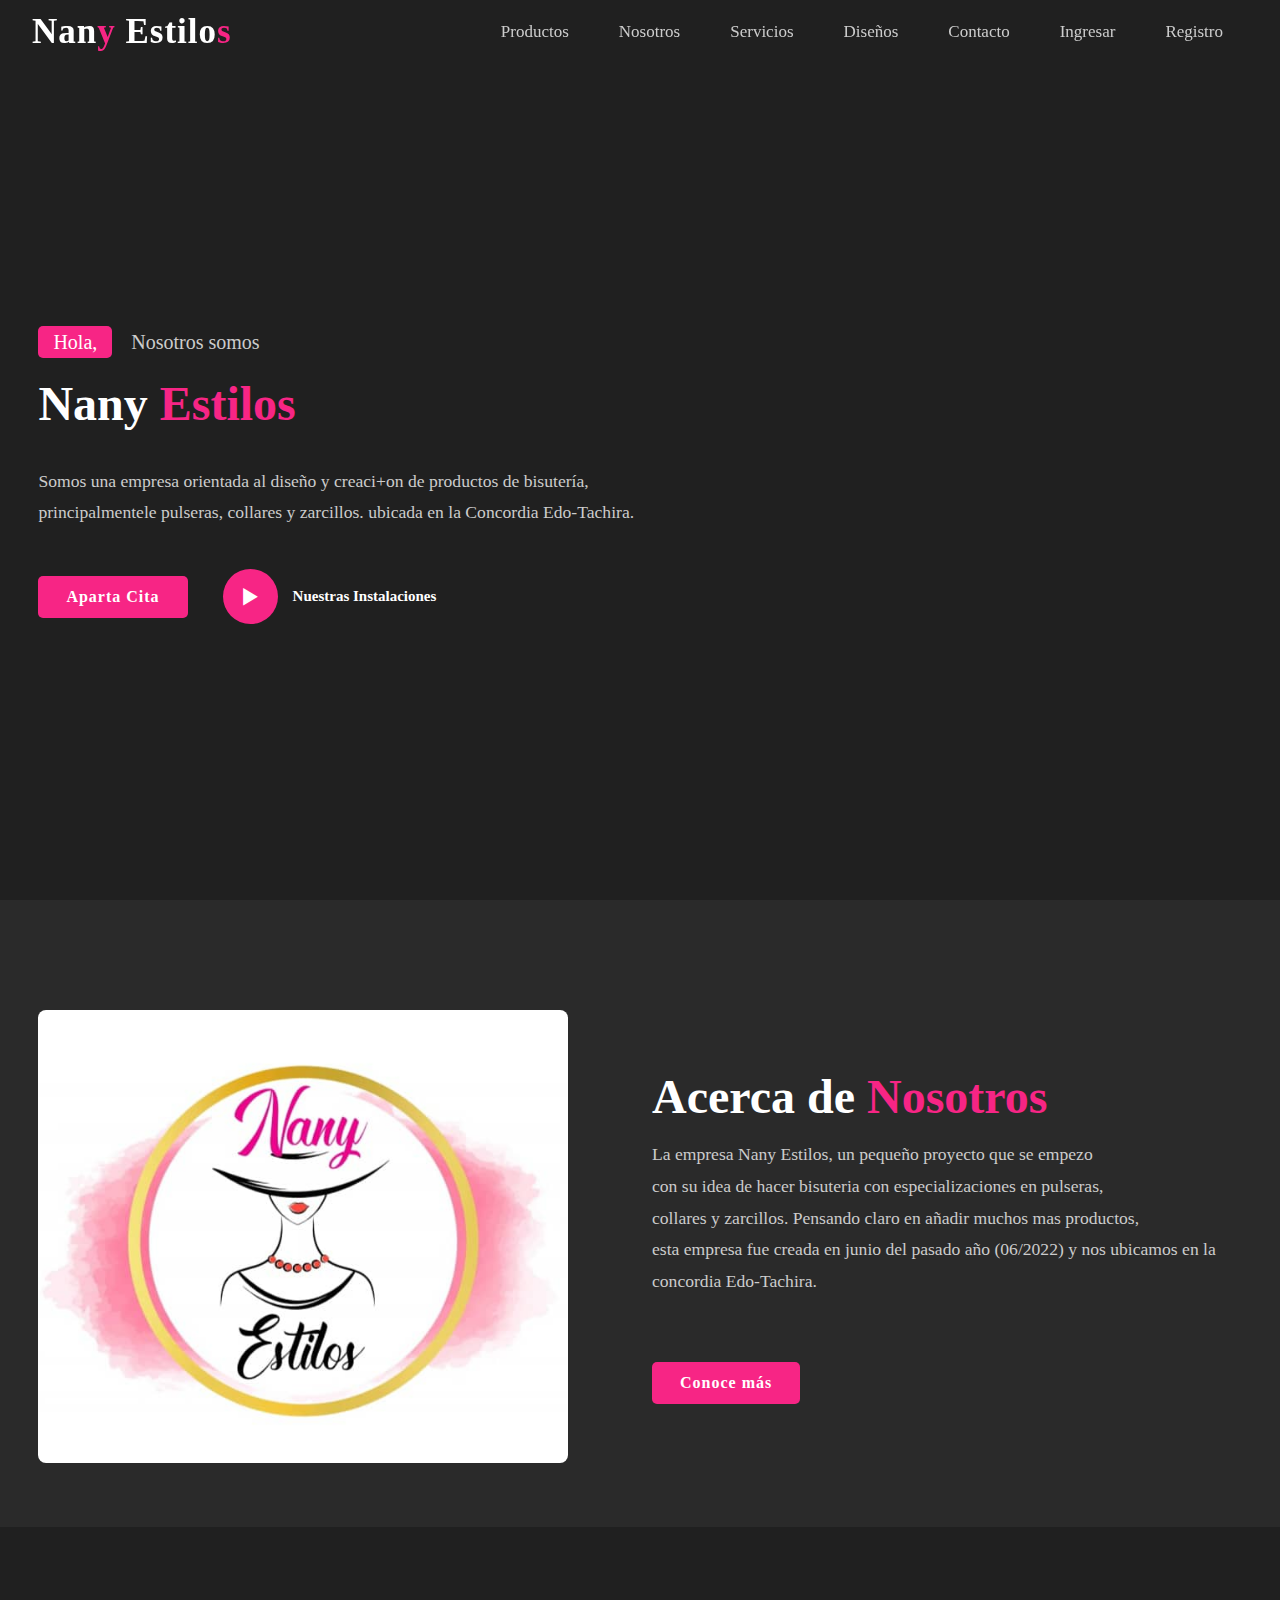
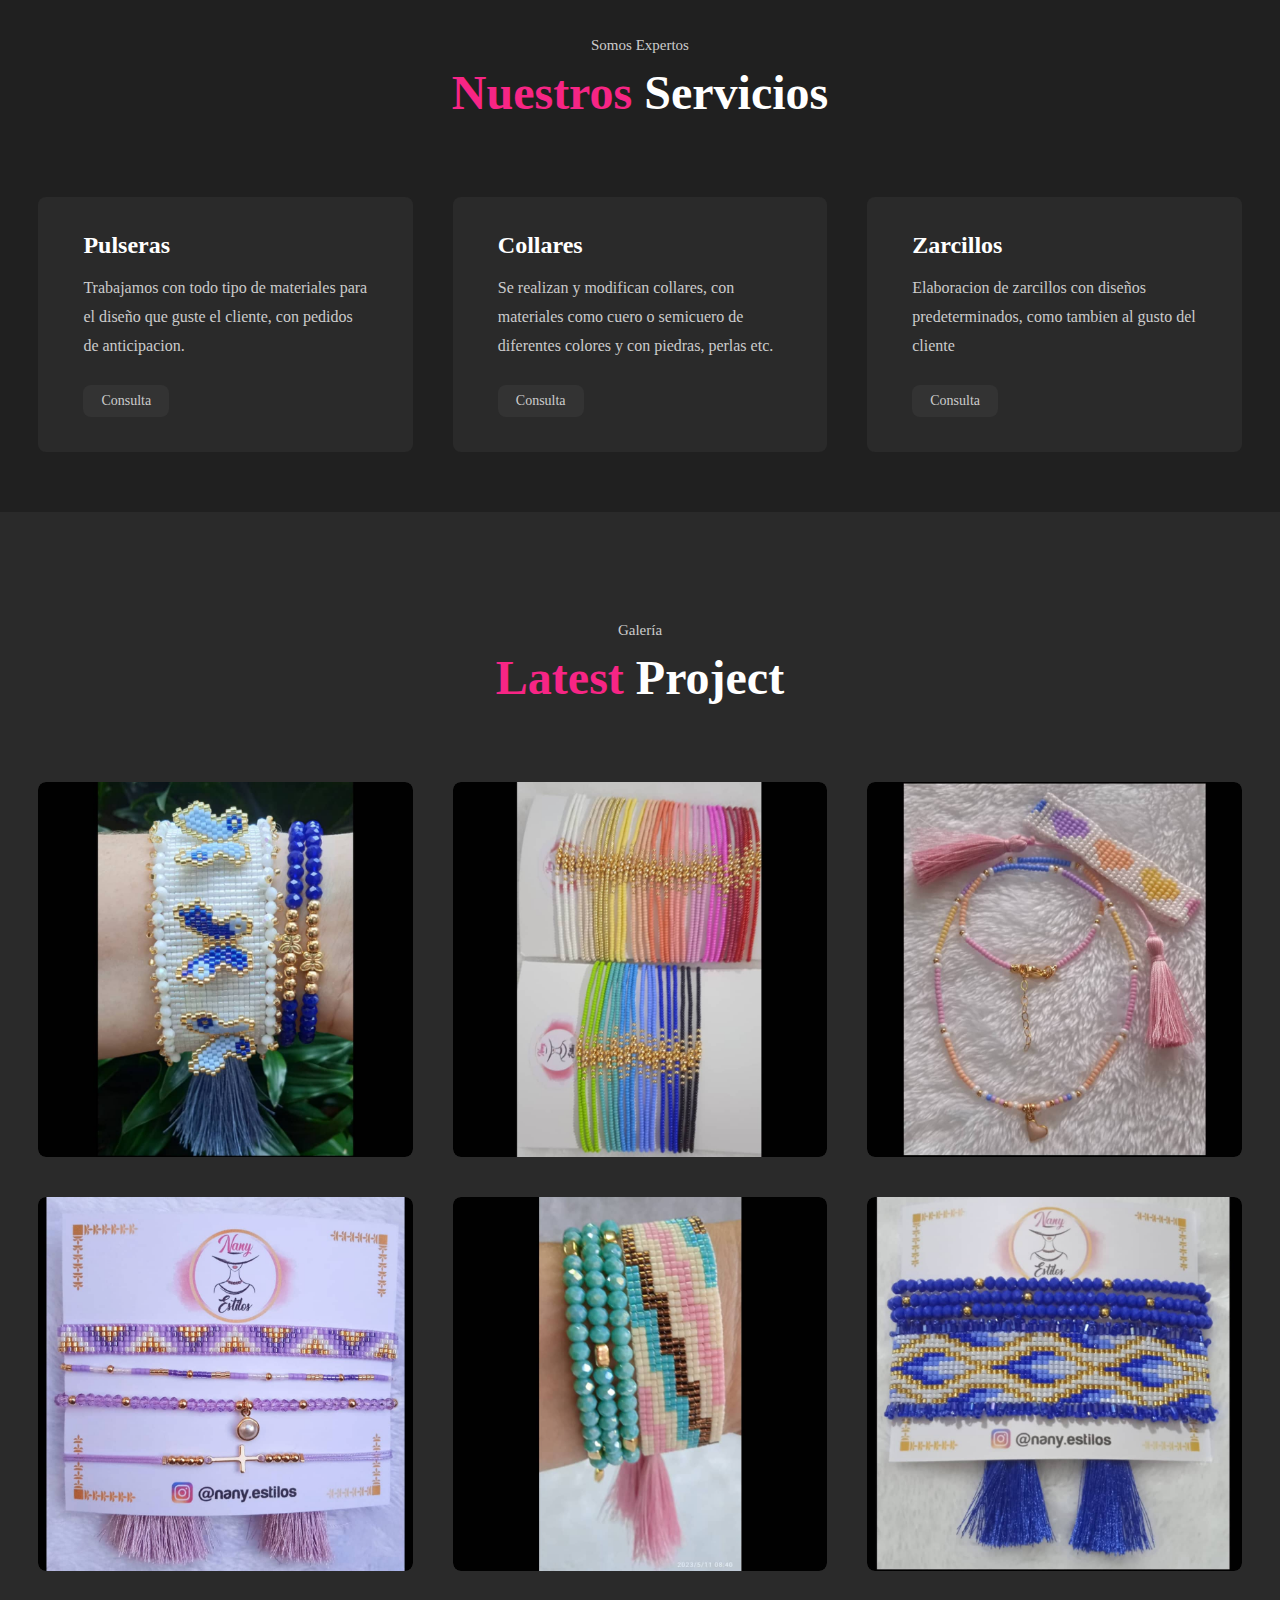
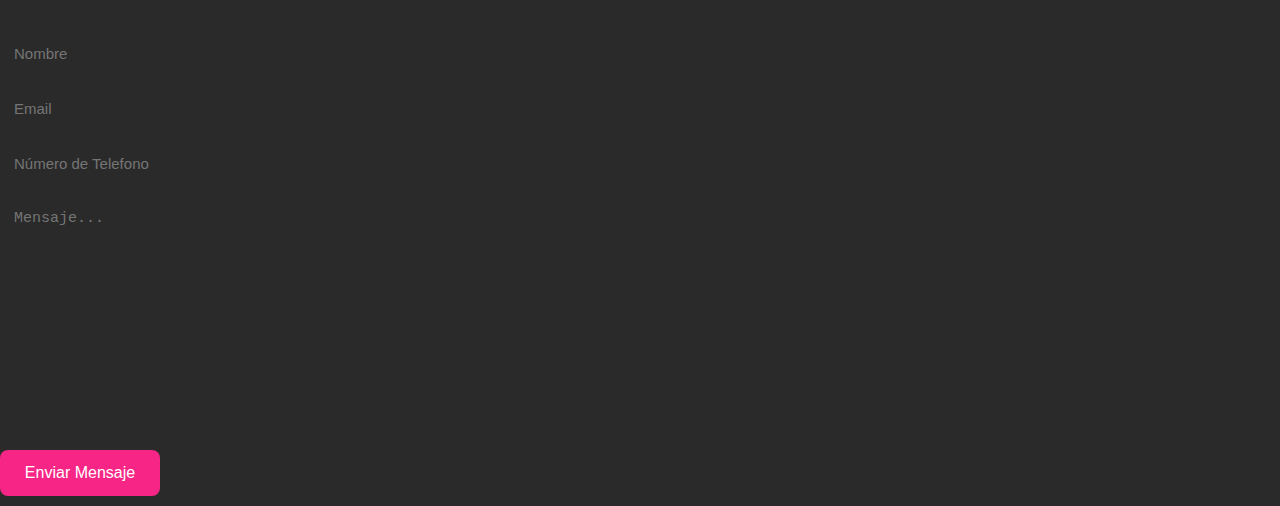
==== commit 840bf2bc: "ultimos retoques" ====
--- a/html/index.html
+++ b/html/index.html
@@ -4,7 +4,7 @@
     <meta charset="UTF-8">
     <meta name="viewport" content="width=device-width, initial-scale=1.0">
     <link rel="stylesheet" href="../css/index.css">
-    <title>Document</title>
+    <title>Inicio</title>
 
     <!-- enlace a libreria de iconos -->
     <link rel="stylesheet" href="https://unpkg.com/boxicons@latest/css/boxicons.min.css">
@@ -24,8 +24,8 @@
             <li> <a href="#servicios"> Servicios</a> </li>
             <li> <a href="#diseños"> Diseños</a> </li>
             <li> <a href="#contacto"> Contacto</a> </li>
-            <li><a href="./ingresar.html"></a></li>
-            <li><a href="./registrarse.html"></a></li>
+            <li><a href="./ingresar.html" id="enlace1"></a></li>
+            <li><a href="./registrarse.html" id="enlace2"></a></li>
         </ul>
         <div class="bx bx-menu" id="menu-icon">
 
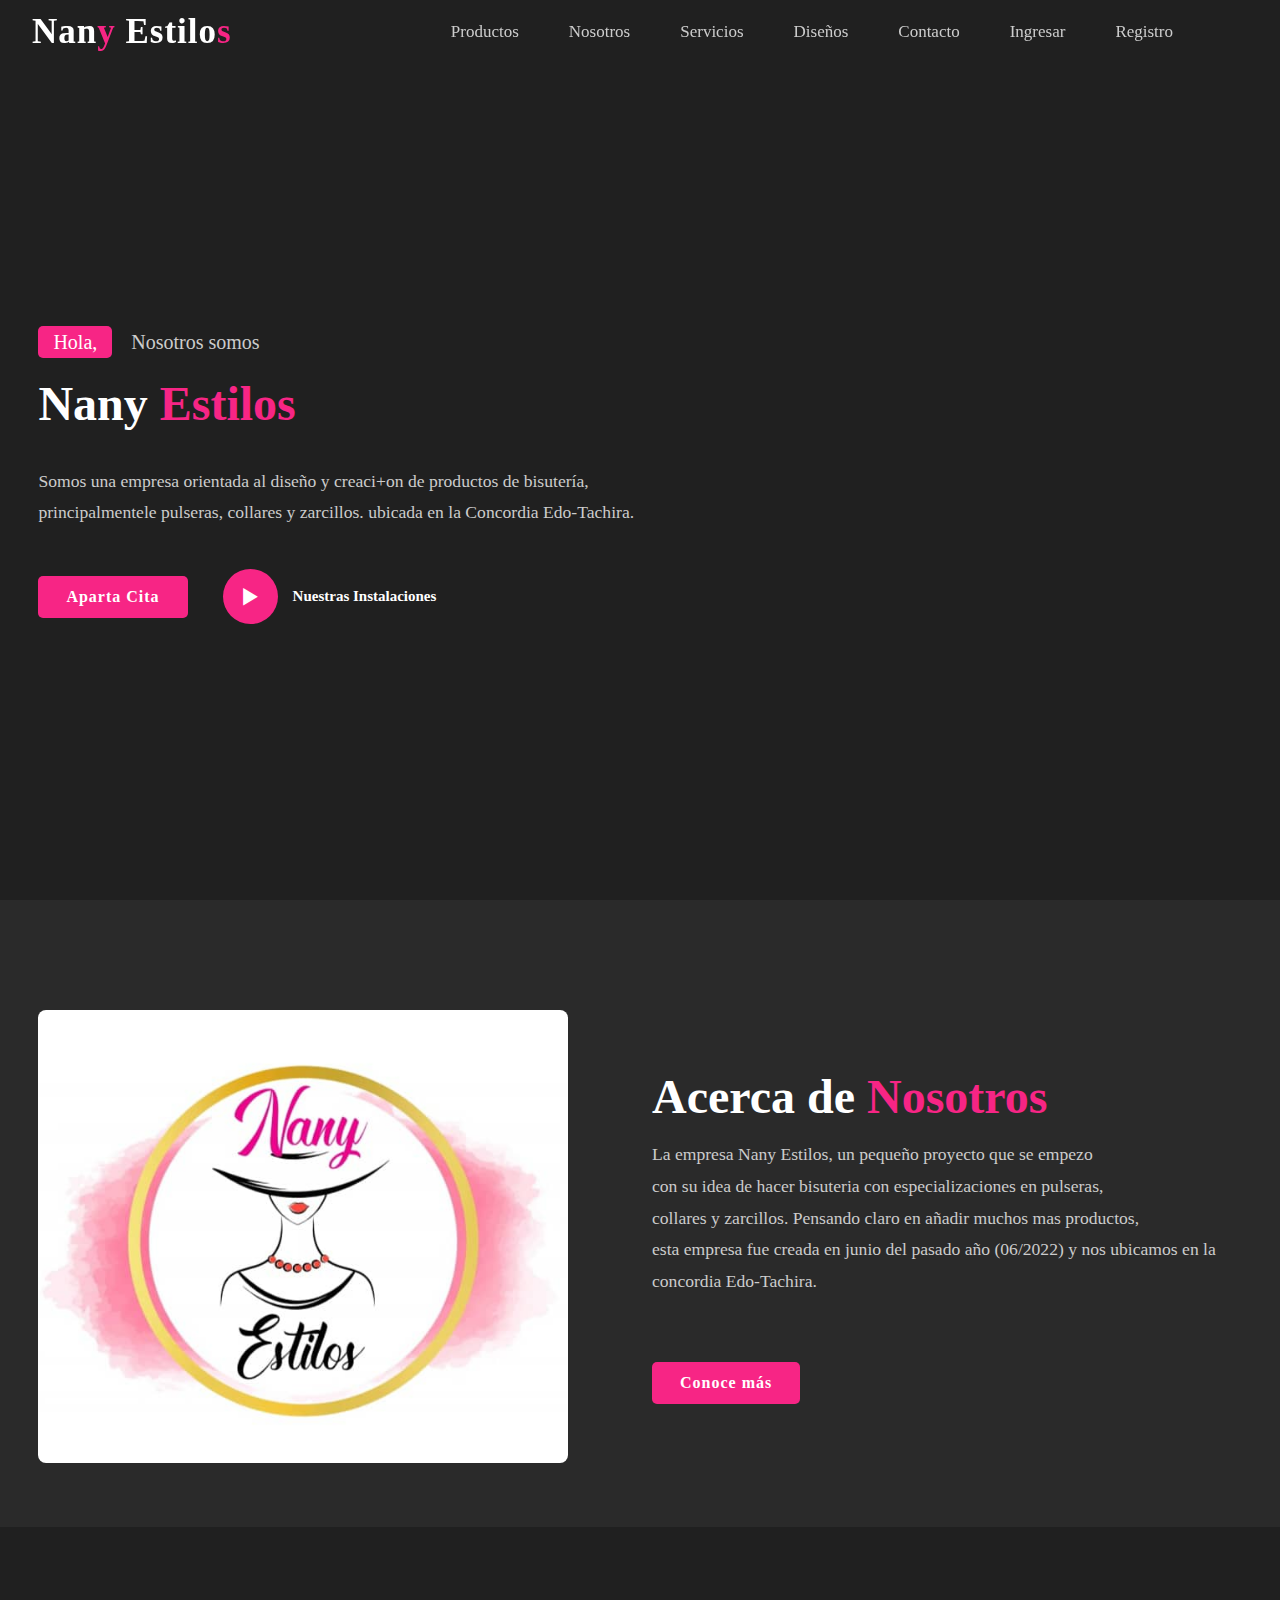
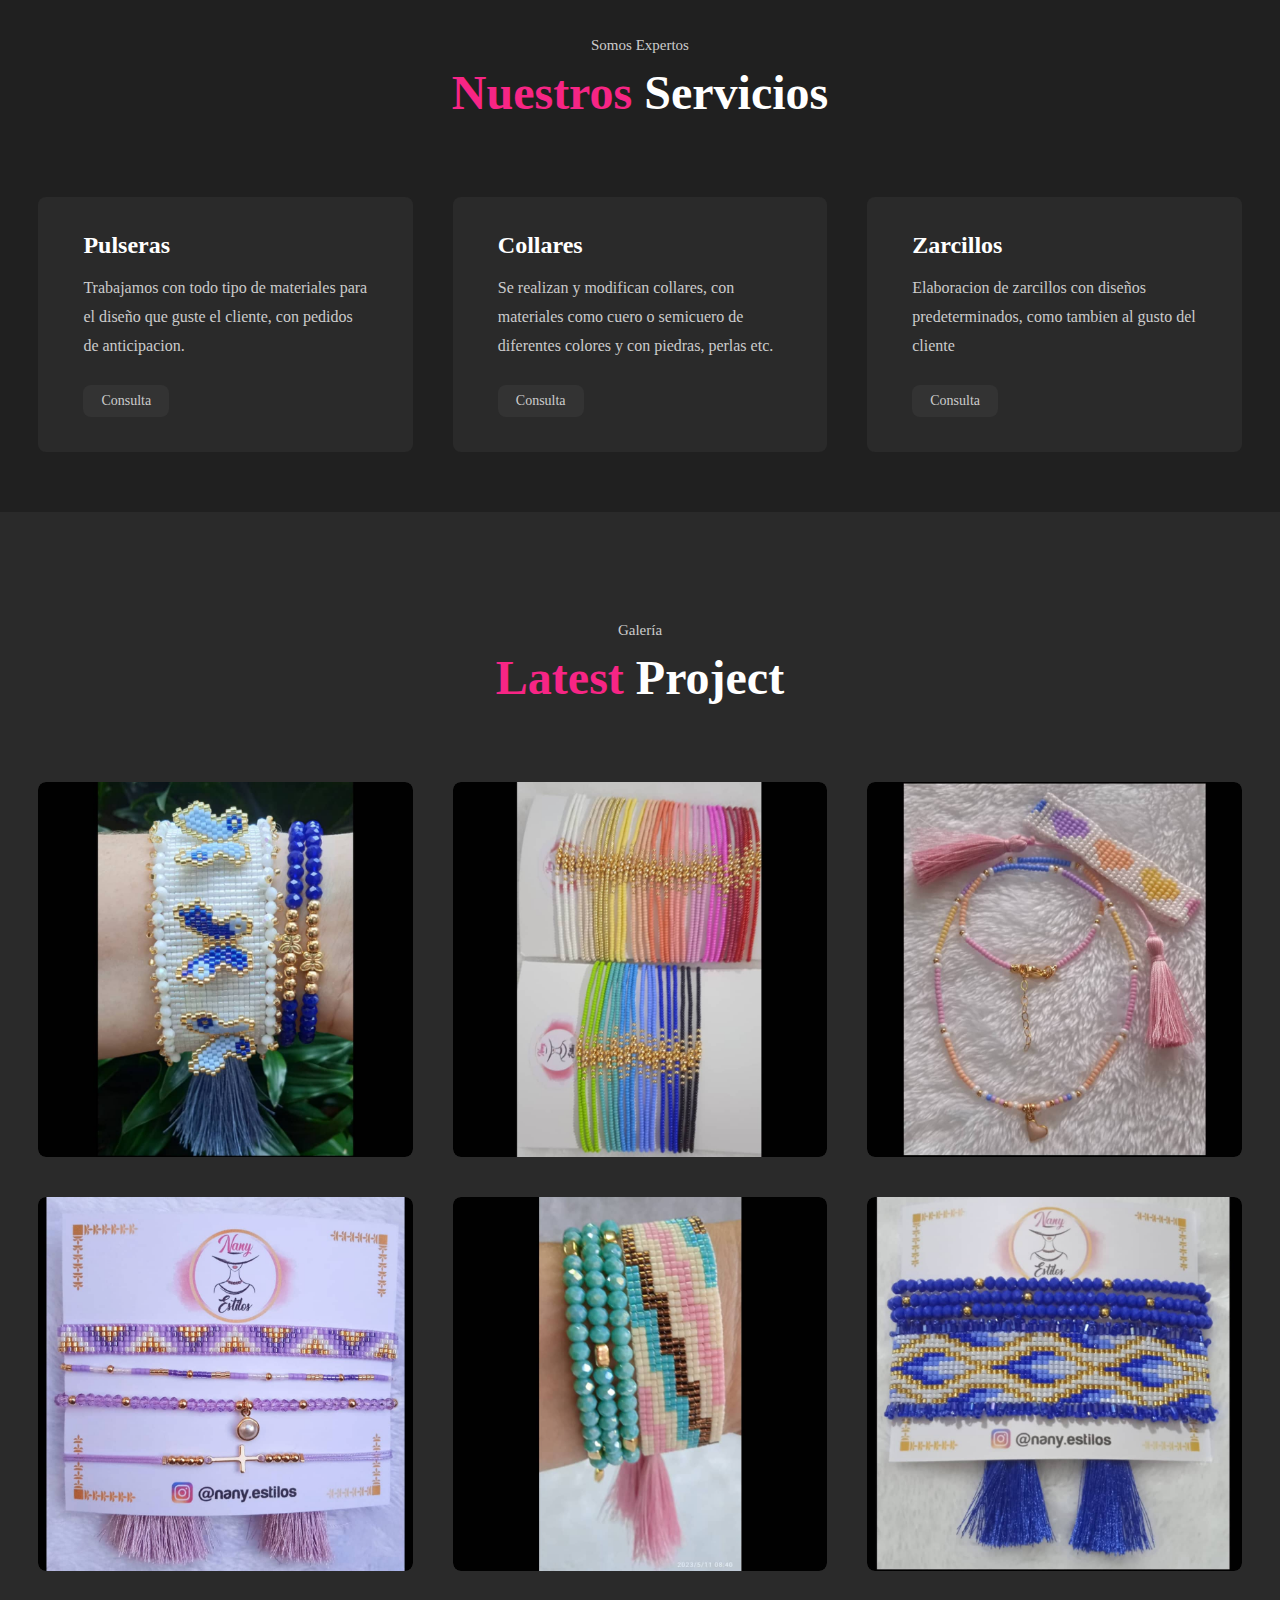
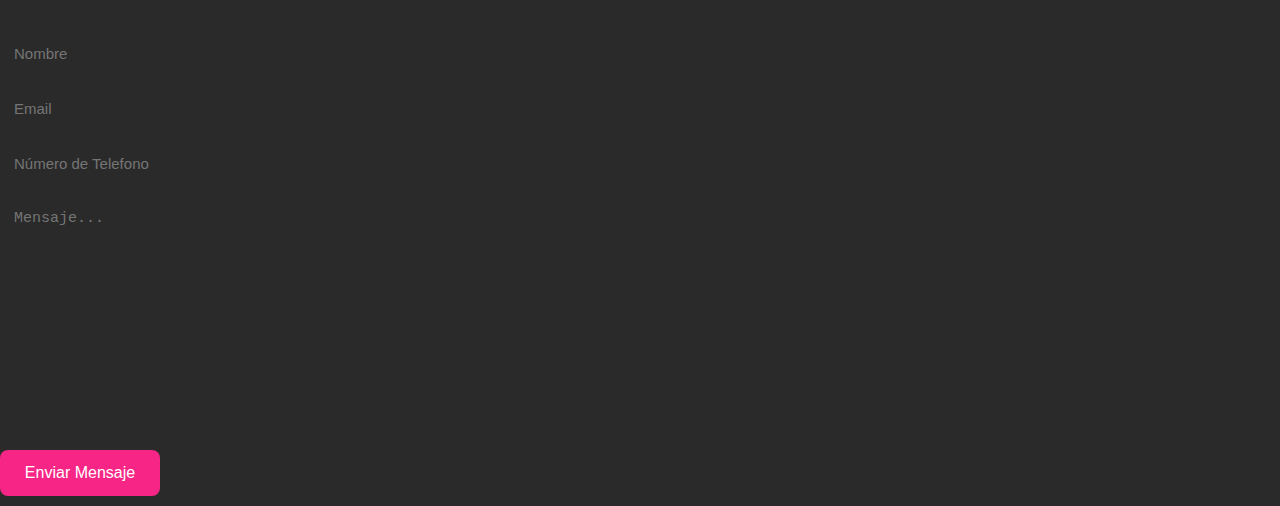
==== commit 15592a75: "save changes" ====
--- a/html/index.html
+++ b/html/index.html
@@ -26,6 +26,7 @@
             <li> <a href="#contacto"> Contacto</a> </li>
             <li><a href="./ingresar.html" id="enlace1"></a></li>
             <li><a href="./registrarse.html" id="enlace2"></a></li>
+            <li><a id="enlace3">Cerrar Sesion</a></li>
         </ul>
         <div class="bx bx-menu" id="menu-icon">
 
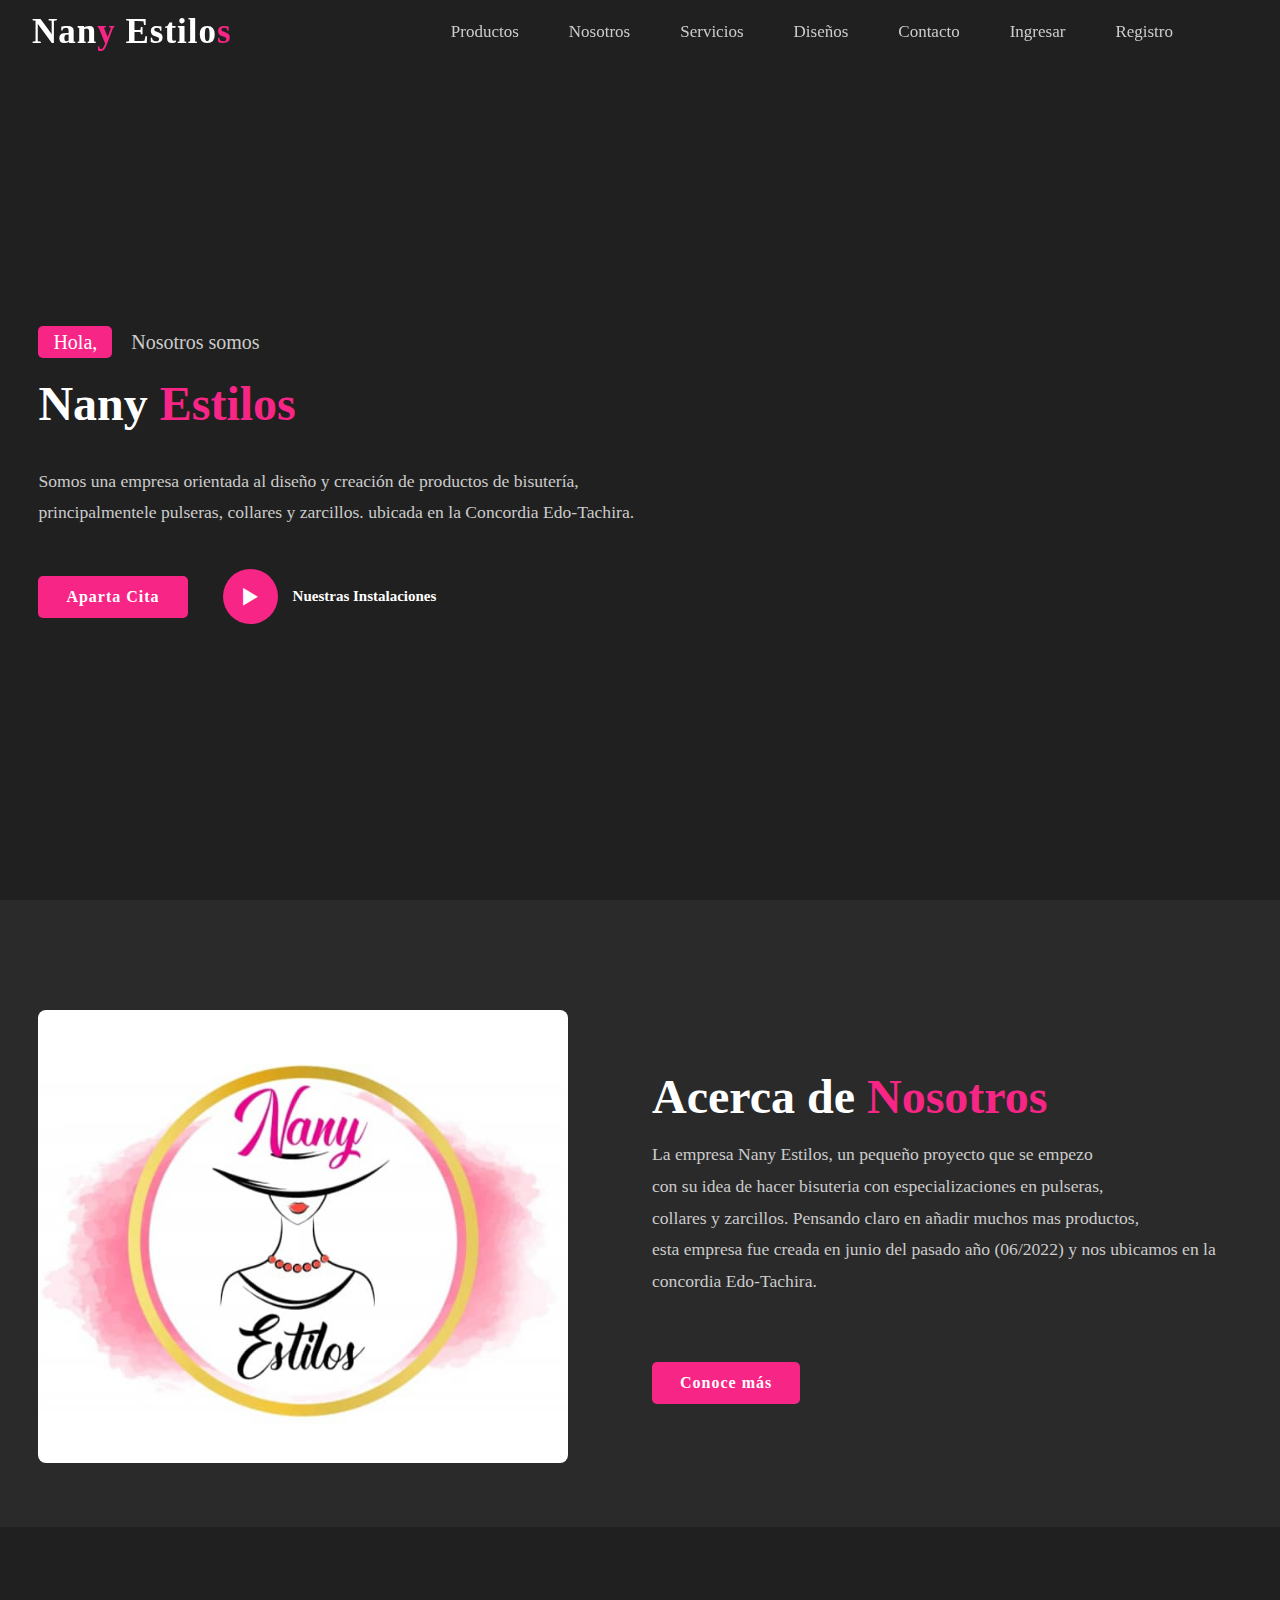
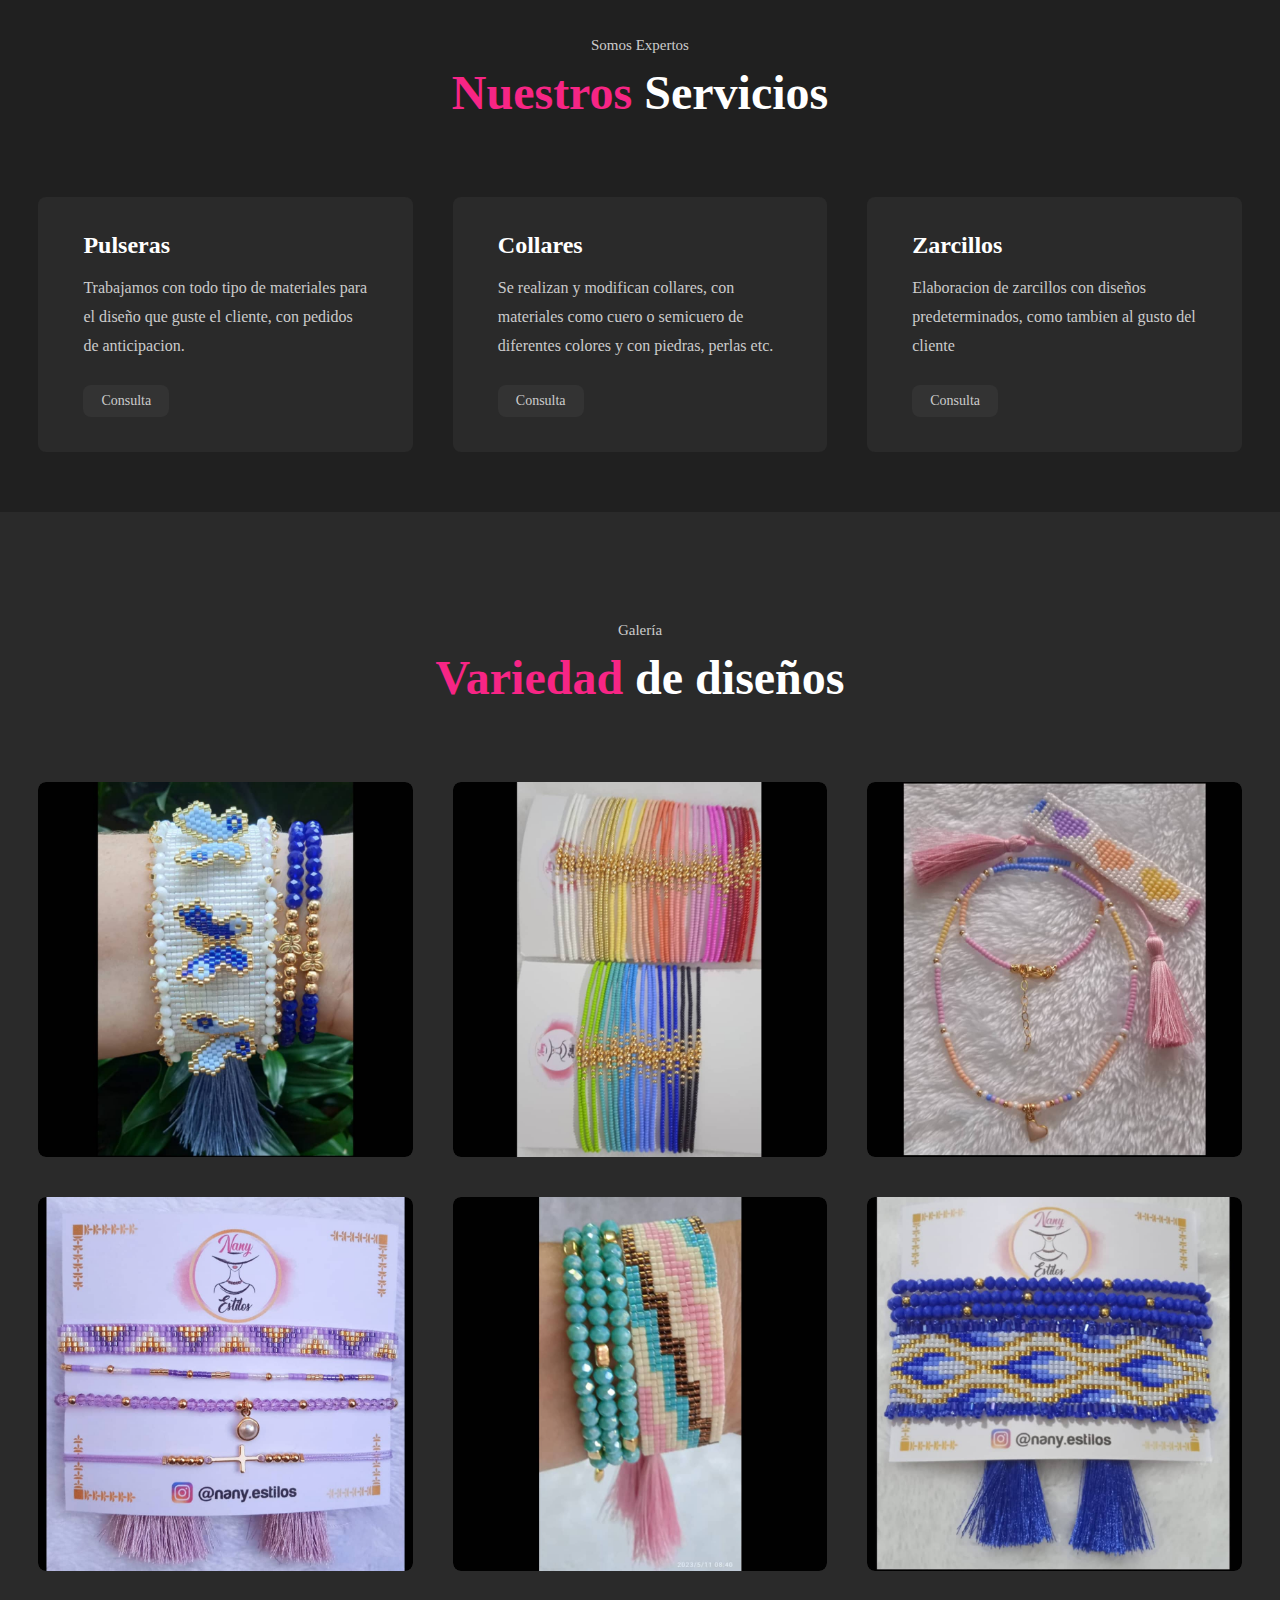
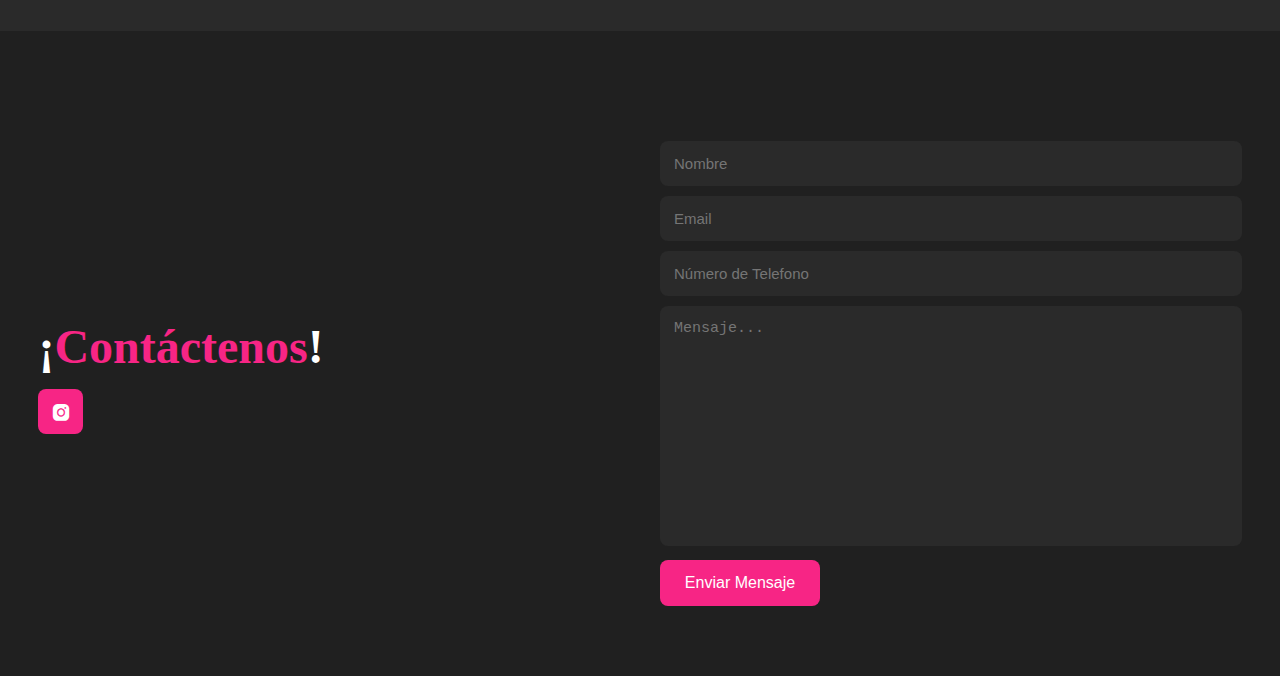
==== commit e5d94a16: "feat: resolve fixes" ====
--- a/html/index.html
+++ b/html/index.html
@@ -3,9 +3,8 @@
 <head>
     <meta charset="UTF-8">
     <meta name="viewport" content="width=device-width, initial-scale=1.0">
+    <title>Inicio</title>
     <link rel="stylesheet" href="../css/index.css">
-    <title>Inicio</title>
-
     <!-- enlace a libreria de iconos -->
     <link rel="stylesheet" href="https://unpkg.com/boxicons@latest/css/boxicons.min.css">
 
@@ -42,7 +41,7 @@
                 <span class="two">Nosotros somos</span>
             </div>
             <h3>Nany<span> Estilos</span></h3>
-            <p>Somos una empresa orientada al diseño y creaci+on de productos de bisutería, <br>
+            <p>Somos una empresa orientada al diseño y creación de productos de bisutería, <br>
                principalmentele pulseras, collares y zarcillos. ubicada en la Concordia Edo-Tachira.</p>
             <div class="button">
                 <a href="#" class="btn">Aparta Cita</a>
@@ -114,7 +113,7 @@
     <section class="portfolio" id="portfolio">
         <div class="main-text">
             <p>Galería</p>
-            <h2><span>Latest</span> Project</h2>
+            <h2><span>Variedad</span> de diseños</h2>
         </div>
 
         <div class="portfolio-content">
@@ -157,7 +156,7 @@
             <div class="row">
                 <img src="../img/img5.jpeg">
                 <div class="layer">
-                    <h5D>Diseño 5</h5>
+                    <h5>Diseño 5</h5>
                     <p>Para mas modelos y compra virtual dar click aqui.</p>
                     <a href="../html/productos.html"><i class='bx bx-link-external' ></i></a>
                 </div>
@@ -177,8 +176,15 @@
 
 
     <!----contact section design--->
-    <a name="contacto"></a>
-
+    <section class="contact" id="contact">
+        <div class="contact-text">
+            <h2>¡<span>Contáctenos</span>!</h2>
+            <br>
+            <div class="contact-icons">
+                <a href="#""><i
+                        class='bx bxl-instagram-alt'></i></a>
+            </div>
+        </div>
 
         <div class="contact-form">
             <form action="/message" method="post">
--- a/css/index.css
+++ b/css/index.css
@@ -30,6 +30,7 @@
     align-items: center;
     justify-content: space-between;
     background: transparent;
+
     padding: 22px 15%;
     border-bottom: 1px solid transparent;
     transition: all .45s ease;
@@ -79,8 +80,21 @@
     background-size: cover;
     background-position: center;
     display: flex;
+
     align-items: center;
     justify-content: flex-start;
+}
+.home-image {
+	width:350px;
+	height:300px;
+
+	margin-left:20px;
+}
+.home-image img {
+	width:100%;
+	height:100%;
+
+	border-radius:10px;
 }
 .slide {
     margin-bottom: 20px;
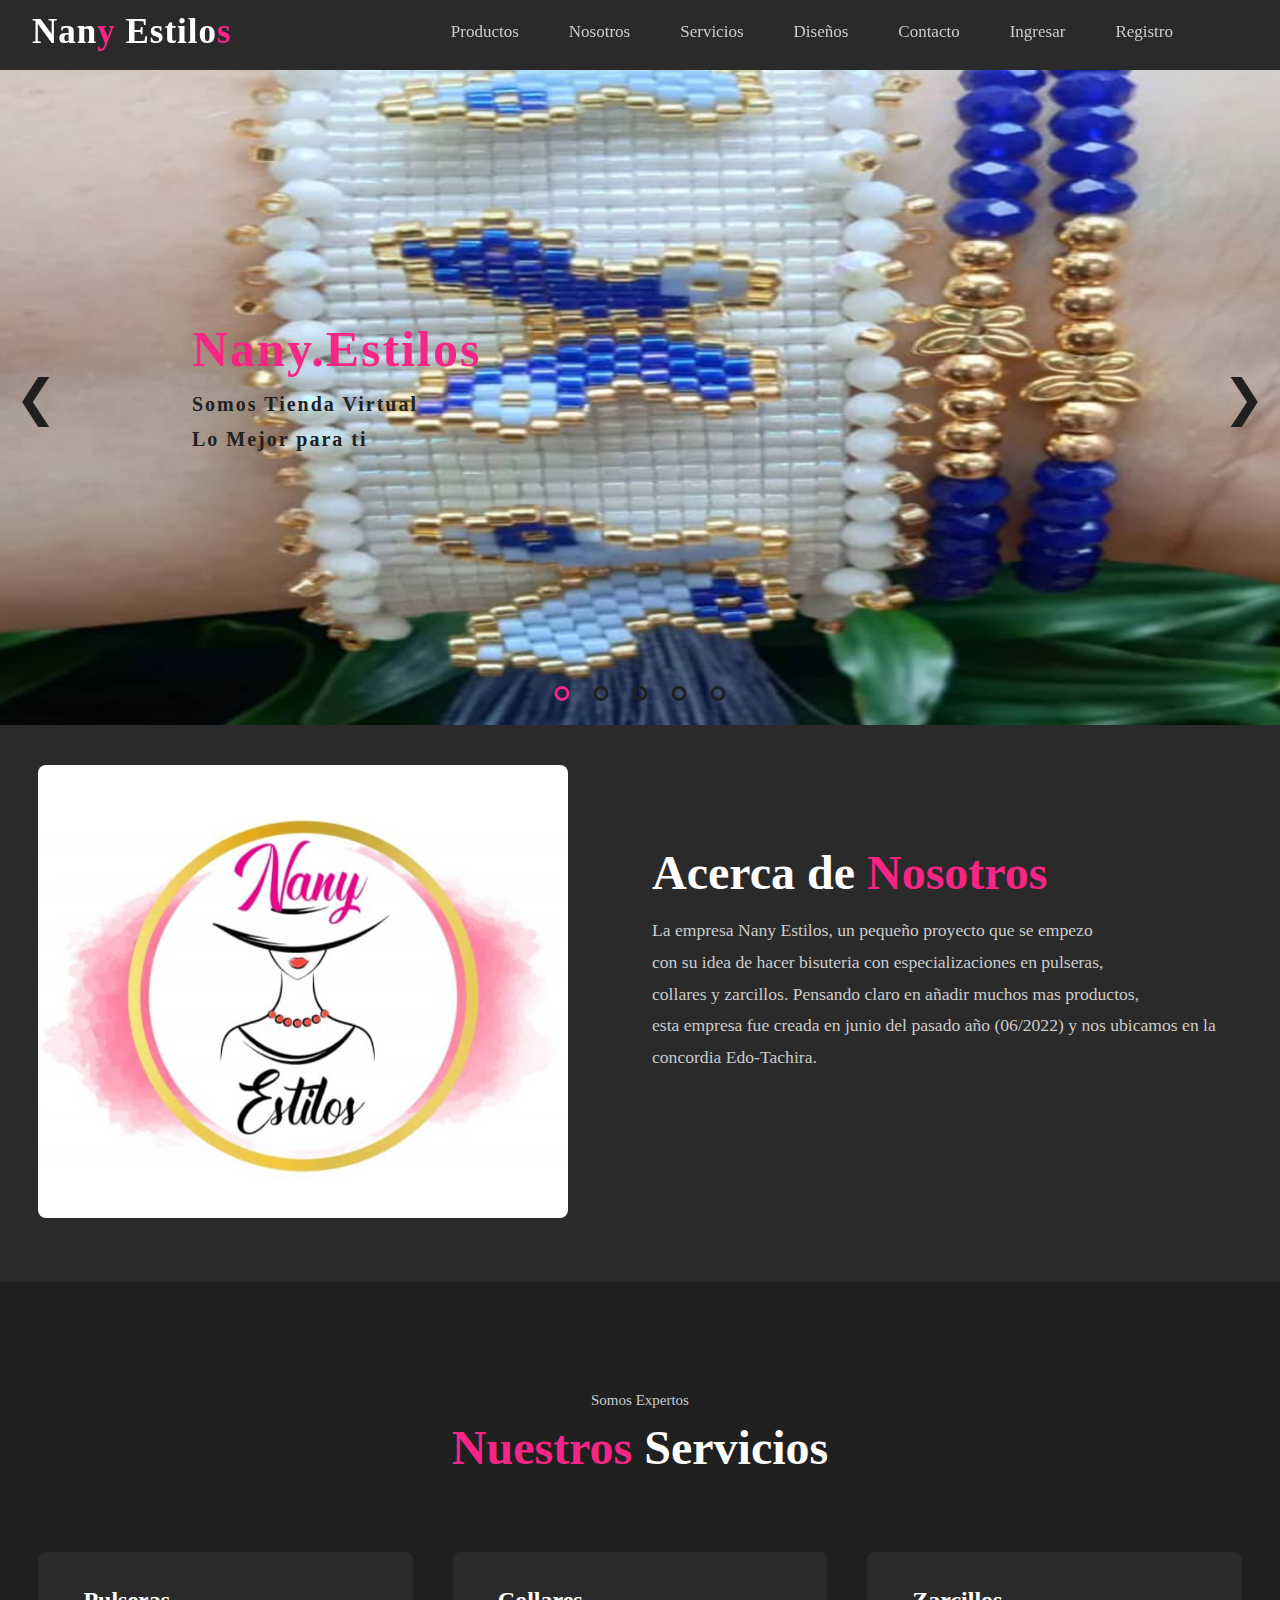
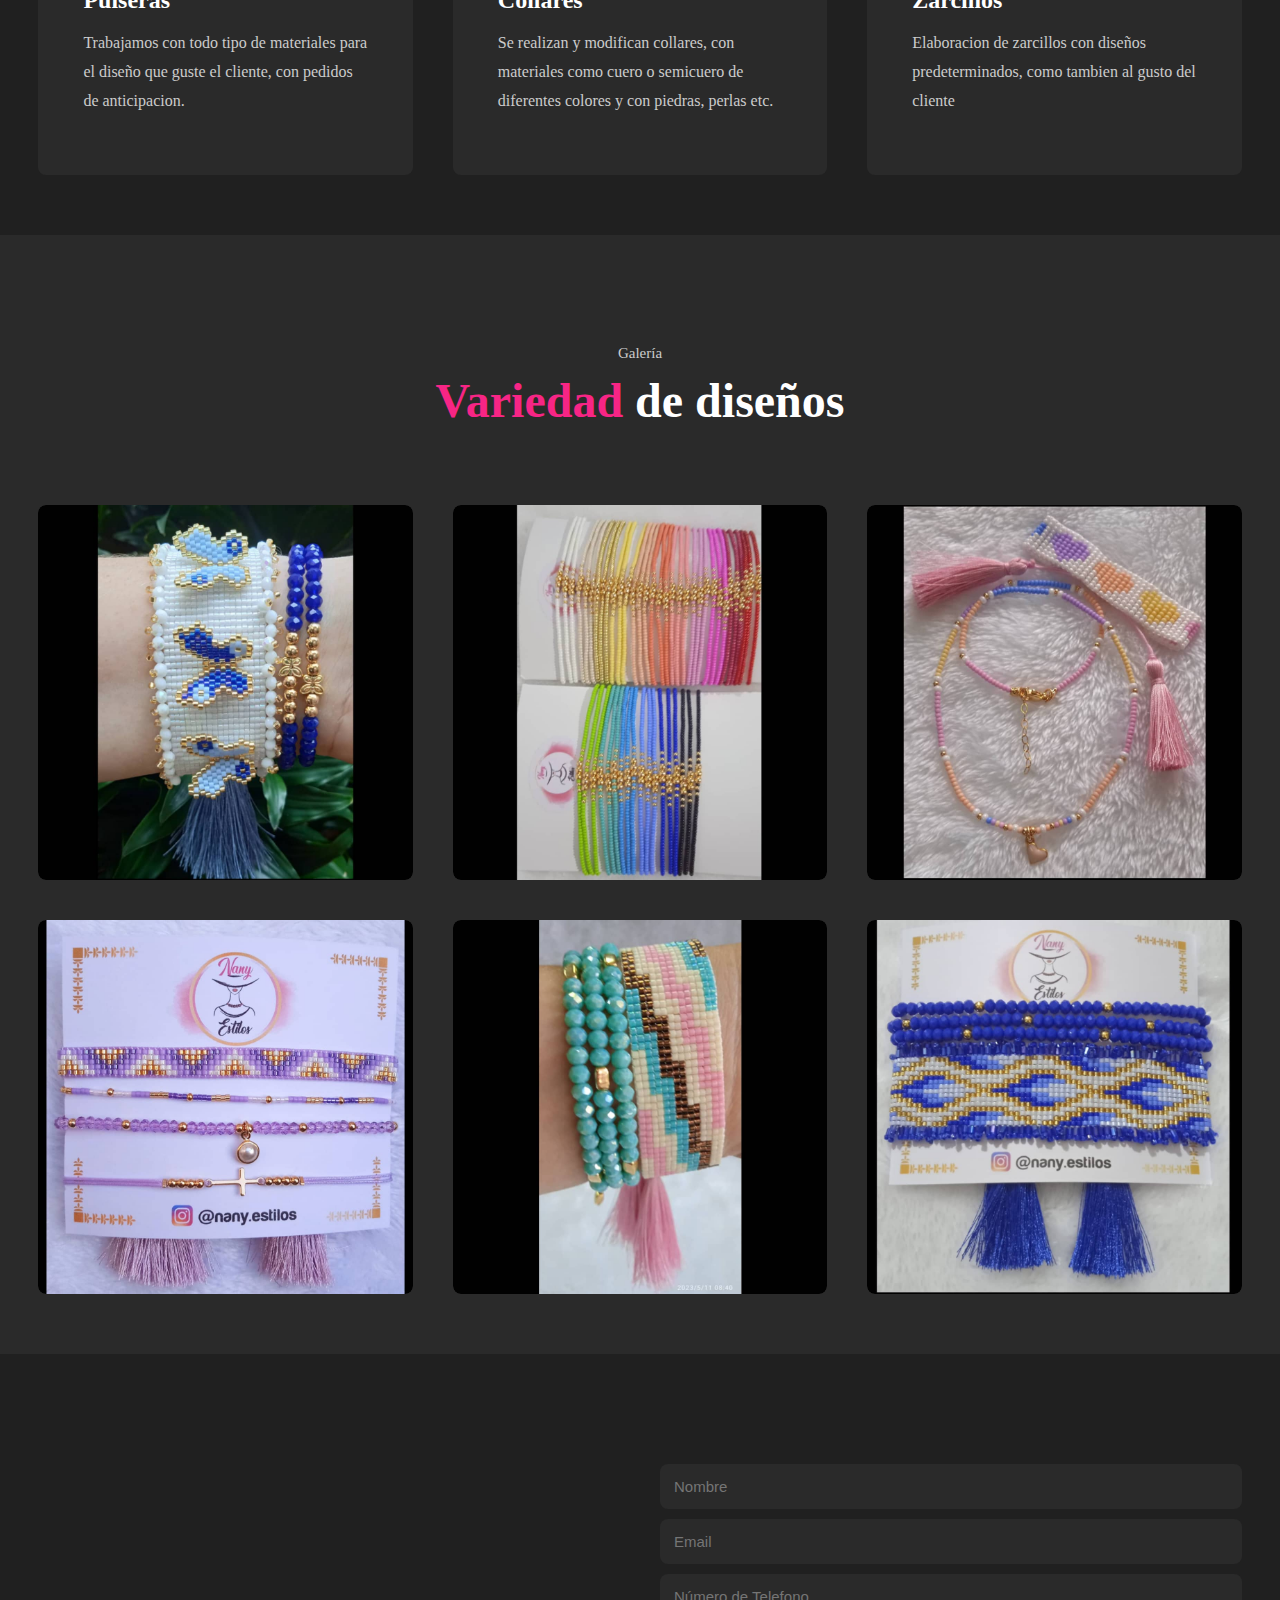
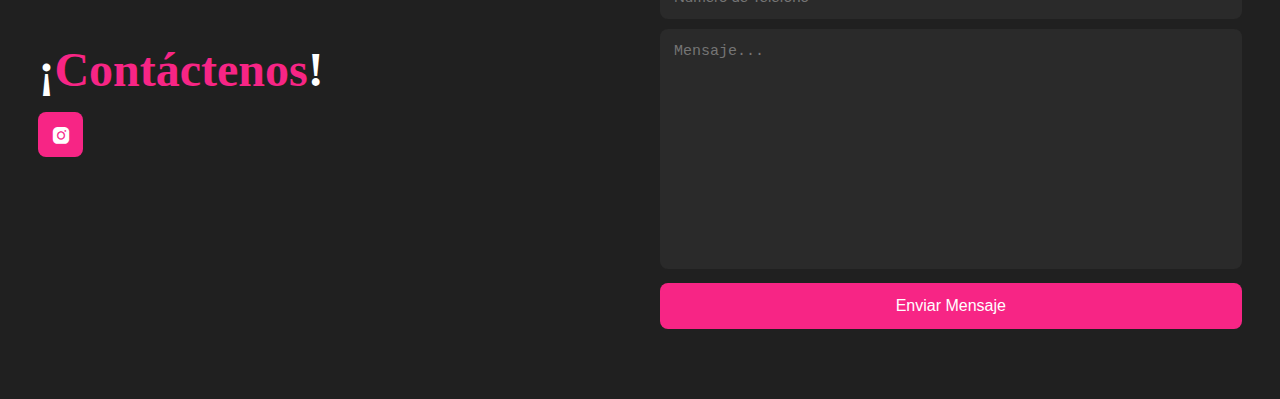
==== commit d2f9adc5: "feat: subido los cambios sugeridos" ====
--- a/html/index.html
+++ b/html/index.html
@@ -33,23 +33,60 @@
     </header>
     <!-- end header -->
 
-    <!-- start home-->
-    <section class="home" id="home">
-        <div class="home-text">
-            <div class="slide">
-                <span class="one">Hola,</span>
-                <span class="two">Nosotros somos</span>
-            </div>
-            <h3>Nany<span> Estilos</span></h3>
-            <p>Somos una empresa orientada al diseño y creación de productos de bisutería, <br>
-               principalmentele pulseras, collares y zarcillos. ubicada en la Concordia Edo-Tachira.</p>
-            <div class="button">
-                <a href="#" class="btn">Aparta Cita</a>
-                <a href="#" class="btn2" target="_blank"><span><i
-                            class='bx bx-play'></i></span>Nuestras Instalaciones</a>
-            </div>
-        </div>
-    </section>
+    <!-- slider start -->
+    <div class="slider">
+		<div class="myslide fade">
+			<div class="txt">
+				<h1>Nany.Estilos</h1>
+				<p>Somos Tienda Virtual<br>Lo Mejor para ti </p>
+			</div>
+			<img src="../img/img1.jpeg" style="width: 100%; height: 100%;">
+		</div>
+		
+		<div class="myslide fade">
+			<div class="txt">
+				<h1>Nany.Estilos</h1>
+				<p>Anillos, Pulseras, Collares<br>Lo consigues en Nany Estilos</p>
+			</div>
+			<img src="../img/img2.jpeg" style="width: 100%; height: 100%;">
+		</div>
+
+		<div class="myslide fade">
+			<div class="txt">
+				<h1>Nany.Estilos</h1>
+				<p>La mejor Calidad  productos<br>en Bisuteria</p>
+			</div>
+			<img src="../img/img3.jpeg" style="width: 100%; height: 100%;">
+		</div>
+		
+		<div class="myslide fade">
+			<div class="txt">
+				<h1>Nany.Estilos</h1>
+				<p>Tenemos Lo que necesitas<br>Gran Variedad de Productos y Mucho Más</p>
+			</div>
+			<img src="../img/WhatsApp Image 2023-06-22 at 12.12.13 AM.jpeg" style="width: 100%; height: 100%;">
+		</div>
+		
+		<div class="myslide fade">
+			<div class="txt">
+				<h1>Nany.Estilos</h1>
+				<p>Con Precios indescriptibles<br>Que te los vas a llevar todos</p>
+			</div>
+			<img src="../img/img16.jpeg" style="width: 100%; height: 100%;">
+		</div>
+		<a class="prev" onclick="plusSlides(-1)">&#10094;</a>
+  		<a class="next" onclick="plusSlides(1)">&#10095;</a>
+		
+		<div class="dotsbox" style="text-align:center">
+			<span class="dot" onclick="currentSlide(1)"></span>
+			<span class="dot" onclick="currentSlide(2)"></span>
+			<span class="dot" onclick="currentSlide(3)"></span>
+			<span class="dot" onclick="currentSlide(4)"></span>
+			<span class="dot" onclick="currentSlide(5)"></span>
+		</div>
+	</div>
+    <!-- slider end -->
+
 
     <!----about section design--->
     <a name="nosotros"></a>
@@ -65,7 +102,6 @@
                collares y zarcillos. Pensando claro en añadir muchos mas productos, <br> esta empresa fue creada en junio del pasado año (06/2022)
                y nos ubicamos en la concordia Edo-Tachira.
             </p>
-            <a href="#" class="btn">Conoce más</a>
         </div>
     </section>
 
@@ -84,7 +120,7 @@
                 </div>
                 <h3>Pulseras </h3>
                 <p>Trabajamos con todo tipo de materiales para el diseño que guste el cliente, con pedidos de anticipacion. </p>
-                <a href="#" class="read">Consulta</a>
+                <!-- <a href="#" class="read">Consulta</a> -->
             </div>
 
             <div class="box">
@@ -93,7 +129,7 @@
                 </div>
                 <h3>Collares</h3>
                 <p>Se realizan y modifican collares, con materiales como cuero o semicuero de diferentes colores y con piedras, perlas etc. </p>
-                <a href="#" class="read">Consulta</a>
+                <!-- <a href="#" class="read">Consulta</a> -->
             </div>
 
             <div class="box">
@@ -102,7 +138,7 @@
                 </div>
                 <h3>Zarcillos</h3>
                 <p>Elaboracion de zarcillos con diseños predeterminados, como tambien al gusto del cliente</p>
-                <a href="#" class="read">Consulta</a>
+                <!-- <a href="#" class="read">Consulta</a> -->
             </div>
 
         </div>
--- a/css/index.css
+++ b/css/index.css
@@ -53,6 +53,7 @@
     font-weight: 500;
     margin: 0 25px;
     transition: all .45s ease;
+	/* text-shadow:2px 2px 2px grey; */
 }
 .navlist a:hover {
     color: #f72585;
@@ -428,11 +429,11 @@
 	font-size: 16px;
 	background: var(--main-color);
 	color: var(--text-color);
-	width: 160px;
+	width: 100%;
 	transition: all .45s ease;
 }
 .contact-form .submit:hover{
-	transform: scale(1.1);
+	transform: scale(1.02);
 	cursor: pointer;
 }
 
@@ -475,6 +476,182 @@
 		padding: 15px 3%;
 	}
 }
+
+.slider{
+	position: relative;
+	width: 100%;
+	top: 70px;
+	background: #2c3e50;
+}
+.myslide{
+	height: 655px;
+	display: none;
+	overflow: hidden;
+}
+
+.prev, .next{
+	position: absolute;
+	top: 50%;
+	transform: translate(0, -50%);
+	font-size: 50px;
+	padding: 15px;
+	cursor: pointer;
+	color: #202020;
+	transition: 0.1s;
+	user-select: none;
+}
+.prev:hover, .next:hover{
+	color: #f72585; 
+}
+.next{
+	right: 0;
+}
+.dotsbox{
+	position: absolute;
+	left: 50%;
+	transform: translate(-50%);
+	bottom: 20px;
+	cursor: pointer;
+}
+.dot{
+	display: inline-block;
+	width: 15px;
+	height: 15px;
+	border: 3px solid #202020;
+	border-radius: 50%;
+	margin: 0 10px;
+	cursor: pointer;
+}
+
+
+.active, .dot:hover{
+	border-color: #f72585;
+}
+
+.fade {
+  -webkit-animation-name: fade;
+  -webkit-animation-duration: 1.5s;
+  animation-name: fade;
+  animation-duration: 1.5s;
+}
+
+@-webkit-keyframes fade {
+  from {opacity: 0.8}
+  to {opacity: 1}
+}
+
+@keyframes fade {
+  from {opacity: 0.8}
+  to {opacity: 1}
+}
+
+.txt{
+	position: absolute;
+	color: #202020;
+	letter-spacing: 2px;
+	line-height: 35px;
+	top: 40%;
+	left: 15%;
+	-webkit-animation-name: posi;
+  	-webkit-animation-duration: 2s;
+  	animation-name: posi;
+  	animation-duration: 2s;
+	z-index: 1;
+}
+
+@-webkit-keyframes posi {
+  from {left: 25%;}
+  to {left: 15%;}
+}
+
+
+@keyframes posi {
+  from {left: 25%;}
+  to {left: 15%;}
+}
+
+.txt h1{
+	color: #f72585; 
+	font-size: 50px;
+	margin-bottom: 20px;
+}
+.txt p{
+	font-weight: bold;
+	font-size: 20px;
+}
+
+.fade img{
+	transform: scale(1.5, 1.5);
+	-webkit-animation-name: zoomin;
+  	-webkit-animation-duration: 40s;
+  	animation-name: zoomin;
+  	animation-duration: 40s;
+}
+@-webkit-keyframes zoomin {
+  from {transform: scale(1, 1);}
+  to {transform: scale(1.5, 1.5);}
+}
+
+
+@keyframes zoomin {
+  from {transform: scale(1, 1);}
+  to {transform: scale(1.5, 1.5);}
+}
+
+
+
+
+@media screen and (max-width: 800px){
+	.myslide{
+		height: 500px;
+	}
+	.txt{
+		letter-spacing: 2px;
+		line-height: 25px;
+		top: 50%;
+		left: 50%;
+		transform: translate(-50%, -50%);
+		-webkit-animation-name: posi2;
+		-webkit-animation-duration: 2s;
+		animation-name: posi2;
+		animation-duration: 2s;
+	}
+
+	@-webkit-keyframes posi2 {
+	  from {top: 35%;}
+	  to {top: 50%;}
+	}
+
+
+	@keyframes posi2 {
+	  from {top: 35%;}
+	  to {top: 50%;}
+	}
+
+	.txt h1{
+		font-size: 40px;
+	}
+	.txt p{
+		font-size: 13px;
+	}
+
+}
+
+@media screen and (max-width: 1px){
+	.txt h1{
+		font-size: 30px;
+		margin-bottom: 20px;
+	}
+	.sign{
+		margin-right: 20px;
+	}
+	.sign a{
+		font-size: 12px;
+	}
+}
+
+
+
 
 @media (max-width: 1100px){
 	:root{
